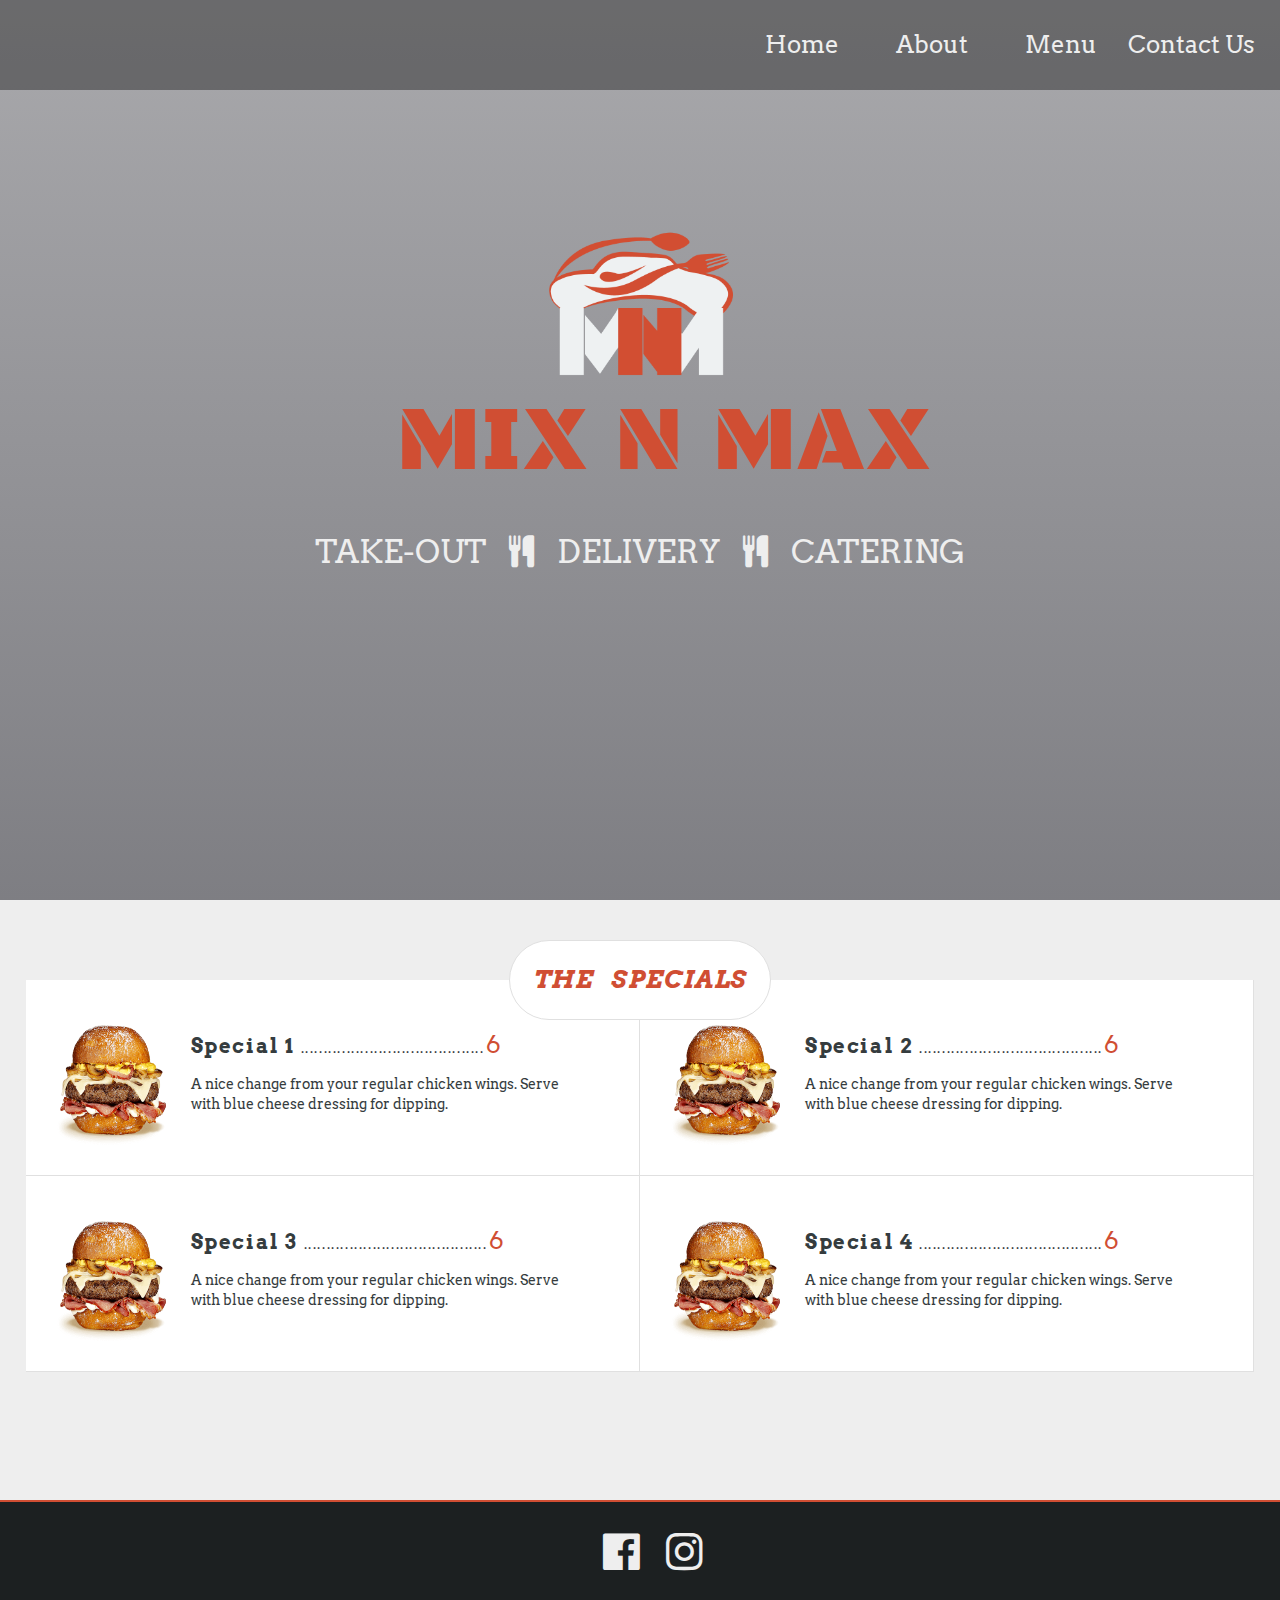
==== index.html @ 51d80f3a "fixed home page margin" ====
<!DOCTYPE html>
<html>
  <head>
    <title>Home|Mix_n_Max</title>
    <meta charset="utf-8" />
    <meta name="viewport" content="width=device-width, initial-scale=1" />
    <link type="text/css" rel="stylesheet" href="./vendors/css/reflex.css" />
    <link type="text/css" rel="stylesheet" href="./vendors/css/normalize.css" />
    <link type="text/css" rel="stylesheet" href="./resource/css/style.css"/>
    <link rel="stylesheet" href="https://cdnjs.cloudflare.com/ajax/libs/font-awesome/4.7.0/css/font-awesome.min.css">
    <link href="https://fonts.googleapis.com/css?family=Arvo:400,400i,700" rel="stylesheet">
    <link href="https://fonts.googleapis.com/css?family=Black+Ops+One" rel="stylesheet">
  </head>

  <body>
    <header class="grid grid--direction-column">
      <nav id="navBar" class="grid">
        <ul class="grid grid--justify-end grid--align-center">
            <li class="grid__col-3 grid__col-md-1"><a class="grid--align-self-center" href="./index.html">Home</a></li>
            <li class="grid__col-3 grid__col-md-1"><a class="grid--align-self-center" href="#">About</a></li>
            <li class="grid__col-3 grid__col-md-1"><a class="grid--align-self-center" href="./menu.html">Menu</a></li>
            <li class="grid__col-3 grid__col-md-1"><a class="grid--align-self-center" href="./contact.html">Contact Us</a></li>
        </ul>
      </nav>

      <div class="restaurant-info grid grid--direction-column grid--align-center">
       <img class="logo" src="./resource/img/mix_n_max.png"/><!-- REPLACE ME FOR LOGO !-->
        <h1>MIX N MAX</h1>
        <p class="services">TAKE-OUT <i class="fa fa-cutlery" aria-hidden="true"></i> DELIVERY <i class="fa fa-cutlery" aria-hidden="true"></i> CATERING</p>
      </div>
    </header>

    <!-- When screen < 400px collapse specials into rows !-->
    <section class="storeSpecials grid grid--direction-column grid--align-center">
      <h3>THE SPECIALS</h3>
      <div class="specials-list grid grid--justify-center grid--align-start">

        <div class="special grid__col-xlg-5 grid__col-md-6 grid__col-9">
          <div class="special-container grid">
            <img class="special-food" src="./resource/img/special.png"/>
            <div class="special-desc">
              <h4>Special 1 <span class="price">6</span></h4>
              <p>A nice change from your regular chicken wings. Serve with blue cheese dressing for dipping.</p>
            </div>
          </div>
        </div>
        <div class="special grid__col-xlg-5 grid__col-md-6 grid__col-9">
          <div class="special-container grid">
            <img class="special-food" src="./resource/img/special.png"/>
            <div class="special-desc">
              <h4>Special 2 <span class="price">6</span></h4>
              <p>A nice change from your regular chicken wings. Serve with blue cheese dressing for dipping.</p>
            </div>
          </div>
        </div>
        <div class="special grid__col-xlg-5 grid__col-md-6 grid__col-9">
          <div class="special-container grid">
            <img class="special-food" src="./resource/img/special.png"/>
            <div class="special-desc">
              <h4>Special 3 <span class="price">6</span></h4>
              <p>A nice change from your regular chicken wings. Serve with blue cheese dressing for dipping.</p>
            </div>
          </div>
        </div>
        <div class="special grid__col-xlg-5 grid__col-md-6 grid__col-9">
          <div class="special-container grid">
            <img class="special-food" src="./resource/img/special.png"/>
            <div class="special-desc">
              <h4>Special 4 <span class="price">6</span></h4>
              <p>A nice change from your regular chicken wings. Serve with blue cheese dressing for dipping.</p>
            </div>
          </div>
        </div>

      </div>

    </section>

    <footer class="footer grid grid--justify-center grid--align-center">
      <a><i class="facebook fa fa-facebook-official" aria-hidden="true"></i></a>
      <a><i class="instagram fa fa-instagram" aria-hidden="true"></i></a>
    </footer>
  <script type="text/javascript" src="./resource/js/action.js"></script>
  </body>
</html>
---- vendors/css/reflex.css ----
/*! Reflex v1.2.0 - https://github.com/leejordan/reflex */
/*
 *
 * Reflex is a flexbox grid which provides a way to take advantage of emerging
 * flexbox support while providing a fall back to inline-block on older browsers
 *
 * Built by Lee Jordan G.C.S.E.
 * email: ldjordan@gmail.com
 * github: https://github.com/leejordan
 *
 * Structure and calculations are inspired by twitter bootstrap
 *
 */
.grid {
  display: inline-block;
  display: -ms-flexbox;
  display: -webkit-flex;
  display: flex;
  *display: inline;
  zoom: 1;
  -ms-flex-wrap: wrap;
  -webkit-flex-wrap: wrap;
  flex-wrap: wrap;
  padding: 0;
  margin: 0;
  position: relative;
  width: 100%;
  max-width: 100%;
  /*letter-spacing: -0.31em !important; this keeps on squishing my text*/
  *letter-spacing: normal !important;
  /*word-spacing: -0.43em !important; this keeps on squishing my text*/
  list-style-type: none;
}
.grid:before,
.grid:after {
  letter-spacing: normal;
  word-spacing: normal;
  white-space: normal;
  max-width: 100%;
}
.grid *:before,
.grid *:after {
  letter-spacing: normal;
  word-spacing: normal;
  white-space: normal;
}
.grid .grid {
  -ms-flex: 1 1 auto;
  -webkit-flex: 1 1 auto;
  flex: 1 1 auto;
}
.grid * {
  -webkit-box-sizing: border-box;
  -moz-box-sizing: border-box;
  box-sizing: border-box;
}
.grid *:before,
.grid *:after {
  -webkit-box-sizing: border-box;
  -moz-box-sizing: border-box;
  box-sizing: border-box;
}
[class*="grid__col-"] {
  display: inline-block;
  display: -ms-flexbox;
  display: -webkit-flex;
  display: flex;
  *display: inline;
  zoom: 1;
  -ms-flex-direction: column;
  -webkit-flex-direction: column;
  flex-direction: column;
  letter-spacing: normal;
  word-spacing: normal;
  white-space: normal;
  position: relative;
  width: 100%;
  vertical-align: top;
  padding: 1em 1em;
}
.grid__cell {
  position: relative;
  display: block;
  -ms-flex: 1 1 auto;
  -webkit-flex: 1 1 auto;
  flex: 1 1 auto;
}
_:-ms-fullscreen,
:root .grid__cell {
  width: 100%;
}
.grid__col-12 {
  width: 100%;
  *width: 99.9%;
}
.grid__col-11 {
  width: 91.66666667%;
  *width: 91.56666667%;
}
.grid__col-10 {
  width: 83.33333333%;
  *width: 83.23333333%;
}
.grid__col-9 {
  width: 75%;
  *width: 74.9%;
}
.grid__col-8 {
  width: 66.66666667%;
  *width: 66.56666667%;
}
.grid__col-7 {
  width: 58.33333333%;
  *width: 58.23333333%;
}
.grid__col-6 {
  width: 50%;
  *width: 49.9%;
}
.grid__col-5 {
  width: 41.66666667%;
  *width: 41.56666667%;
}
.grid__col-4 {
  width: 33.33333333%;
  *width: 33.23333333%;
}
.grid__col-3 {
  width: 25%;
  *width: 24.9%;
}
.grid__col-2 {
  width: 16.66666667%;
  *width: 16.56666667%;
}
.grid__col-1 {
  width: 8.33333333%;
  *width: 8.23333333%;
}
@media (min-width: 480px) {
  .grid__col-xs-12 {
    width: 100%;
    *width: 99.9%;
  }
  .grid__col-xs-11 {
    width: 91.66666667%;
    *width: 91.56666667%;
  }
  .grid__col-xs-10 {
    width: 83.33333333%;
    *width: 83.23333333%;
  }
  .grid__col-xs-9 {
    width: 75%;
    *width: 74.9%;
  }
  .grid__col-xs-8 {
    width: 66.66666667%;
    *width: 66.56666667%;
  }
  .grid__col-xs-7 {
    width: 58.33333333%;
    *width: 58.23333333%;
  }
  .grid__col-xs-6 {
    width: 50%;
    *width: 49.9%;
  }
  .grid__col-xs-5 {
    width: 41.66666667%;
    *width: 41.56666667%;
  }
  .grid__col-xs-4 {
    width: 33.33333333%;
    *width: 33.23333333%;
  }
  .grid__col-xs-3 {
    width: 25%;
    *width: 24.9%;
  }
  .grid__col-xs-2 {
    width: 16.66666667%;
    *width: 16.56666667%;
  }
  .grid__col-xs-1 {
    width: 8.33333333%;
    *width: 8.23333333%;
  }
}
@media (min-width: 768px) {
  .grid__col-sm-12 {
    width: 100%;
    *width: 99.9%;
  }
  .grid__col-sm-11 {
    width: 91.66666667%;
    *width: 91.56666667%;
  }
  .grid__col-sm-10 {
    width: 83.33333333%;
    *width: 83.23333333%;
  }
  .grid__col-sm-9 {
    width: 75%;
    *width: 74.9%;
  }
  .grid__col-sm-8 {
    width: 66.66666667%;
    *width: 66.56666667%;
  }
  .grid__col-sm-7 {
    width: 58.33333333%;
    *width: 58.23333333%;
  }
  .grid__col-sm-6 {
    width: 50%;
    *width: 49.9%;
  }
  .grid__col-sm-5 {
    width: 41.66666667%;
    *width: 41.56666667%;
  }
  .grid__col-sm-4 {
    width: 33.33333333%;
    *width: 33.23333333%;
  }
  .grid__col-sm-3 {
    width: 25%;
    *width: 24.9%;
  }
  .grid__col-sm-2 {
    width: 16.66666667%;
    *width: 16.56666667%;
  }
  .grid__col-sm-1 {
    width: 8.33333333%;
    *width: 8.23333333%;
  }
}
@media (min-width: 992px) {
  .grid__col-md-12 {
    width: 100%;
    *width: 99.9%;
  }
  .grid__col-md-11 {
    width: 91.66666667%;
    *width: 91.56666667%;
  }
  .grid__col-md-10 {
    width: 83.33333333%;
    *width: 83.23333333%;
  }
  .grid__col-md-9 {
    width: 75%;
    *width: 74.9%;
  }
  .grid__col-md-8 {
    width: 66.66666667%;
    *width: 66.56666667%;
  }
  .grid__col-md-7 {
    width: 58.33333333%;
    *width: 58.23333333%;
  }
  .grid__col-md-6 {
    width: 50%;
    *width: 49.9%;
  }
  .grid__col-md-5 {
    width: 41.66666667%;
    *width: 41.56666667%;
  }
  .grid__col-md-4 {
    width: 33.33333333%;
    *width: 33.23333333%;
  }
  .grid__col-md-3 {
    width: 25%;
    *width: 24.9%;
  }
  .grid__col-md-2 {
    width: 16.66666667%;
    *width: 16.56666667%;
  }
  .grid__col-md-1 {
    width: 8.33333333%;
    *width: 8.23333333%;
  }
}
@media (min-width: 1200px) {
  .grid__col-lg-12 {
    width: 100%;
    *width: 99.9%;
  }
  .grid__col-lg-11 {
    width: 91.66666667%;
    *width: 91.56666667%;
  }
  .grid__col-lg-10 {
    width: 83.33333333%;
    *width: 83.23333333%;
  }
  .grid__col-lg-9 {
    width: 75%;
    *width: 74.9%;
  }
  .grid__col-lg-8 {
    width: 66.66666667%;
    *width: 66.56666667%;
  }
  .grid__col-lg-7 {
    width: 58.33333333%;
    *width: 58.23333333%;
  }
  .grid__col-lg-6 {
    width: 50%;
    *width: 49.9%;
  }
  .grid__col-lg-5 {
    width: 41.66666667%;
    *width: 41.56666667%;
  }
  .grid__col-lg-4 {
    width: 33.33333333%;
    *width: 33.23333333%;
  }
  .grid__col-lg-3 {
    width: 25%;
    *width: 24.9%;
  }
  .grid__col-lg-2 {
    width: 16.66666667%;
    *width: 16.56666667%;
  }
  .grid__col-lg-1 {
    width: 8.33333333%;
    *width: 8.23333333%;
  }
}
@media (min-width: 1600px) {
  .grid__col-xlg-12 {
    width: 100%;
    *width: 99.9%;
  }
  .grid__col-xlg-11 {
    width: 91.66666667%;
    *width: 91.56666667%;
  }
  .grid__col-xlg-10 {
    width: 83.33333333%;
    *width: 83.23333333%;
  }
  .grid__col-xlg-9 {
    width: 75%;
    *width: 74.9%;
  }
  .grid__col-xlg-8 {
    width: 66.66666667%;
    *width: 66.56666667%;
  }
  .grid__col-xlg-7 {
    width: 58.33333333%;
    *width: 58.23333333%;
  }
  .grid__col-xlg-6 {
    width: 50%;
    *width: 49.9%;
  }
  .grid__col-xlg-5 {
    width: 41.66666667%;
    *width: 41.56666667%;
  }
  .grid__col-xlg-4 {
    width: 33.33333333%;
    *width: 33.23333333%;
  }
  .grid__col-xlg-3 {
    width: 25%;
    *width: 24.9%;
  }
  .grid__col-xlg-2 {
    width: 16.66666667%;
    *width: 16.56666667%;
  }
  .grid__col-xlg-1 {
    width: 8.33333333%;
    *width: 8.23333333%;
  }
}
.grid__col-auto {
  -ms-flex: 1 0 auto;
  -ms-flex: 1 0 0px;
  -webkit-flex: 1 0 0px;
  flex: 1 0 0px;
  width: auto !important;
  max-width: 100%;
}
@media (min-width: 480px) {
  .grid__col-xs-auto {
    -ms-flex: 1 0 auto;
    -ms-flex: 1 0 0px;
    -webkit-flex: 1 0 0px;
    flex: 1 0 0px;
    width: auto !important;
    max-width: 100%;
  }
}
@media (min-width: 768px) {
  .grid__col-sm-auto {
    -ms-flex: 1 0 auto;
    -ms-flex: 1 0 0px;
    -webkit-flex: 1 0 0px;
    flex: 1 0 0px;
    width: auto !important;
    max-width: 100%;
  }
}
@media (min-width: 992px) {
  .grid__col-md-auto {
    -ms-flex: 1 0 auto;
    -ms-flex: 1 0 0px;
    -webkit-flex: 1 0 0px;
    flex: 1 0 0px;
    width: auto !important;
    max-width: 100%;
  }
}
@media (min-width: 1200px) {
  .grid__col-lg-auto {
    -ms-flex: 1 0 auto;
    -ms-flex: 1 0 0px;
    -webkit-flex: 1 0 0px;
    flex: 1 0 0px;
    width: auto !important;
    max-width: 100%;
  }
}
@media (min-width: 1600px) {
  .grid__col-xlg-auto {
    -ms-flex: 1 0 auto;
    -ms-flex: 1 0 0px;
    -webkit-flex: 1 0 0px;
    flex: 1 0 0px;
    width: auto !important;
    max-width: 100%;
  }
}
.grid--order-12 {
  -ms-flex-order: 12;
  -webkit-order: 12;
  order: 12;
}
.grid--order-11 {
  -ms-flex-order: 11;
  -webkit-order: 11;
  order: 11;
}
.grid--order-10 {
  -ms-flex-order: 10;
  -webkit-order: 10;
  order: 10;
}
.grid--order-9 {
  -ms-flex-order: 9;
  -webkit-order: 9;
  order: 9;
}
.grid--order-8 {
  -ms-flex-order: 8;
  -webkit-order: 8;
  order: 8;
}
.grid--order-7 {
  -ms-flex-order: 7;
  -webkit-order: 7;
  order: 7;
}
.grid--order-6 {
  -ms-flex-order: 6;
  -webkit-order: 6;
  order: 6;
}
.grid--order-5 {
  -ms-flex-order: 5;
  -webkit-order: 5;
  order: 5;
}
.grid--order-4 {
  -ms-flex-order: 4;
  -webkit-order: 4;
  order: 4;
}
.grid--order-3 {
  -ms-flex-order: 3;
  -webkit-order: 3;
  order: 3;
}
.grid--order-2 {
  -ms-flex-order: 2;
  -webkit-order: 2;
  order: 2;
}
.grid--order-1 {
  -ms-flex-order: 1;
  -webkit-order: 1;
  order: 1;
}
.grid--order-0 {
  -ms-flex-order: 0;
  -webkit-order: 0;
  order: 0;
}
@media only screen and (min-width: 480px) {
  .grid--order-12-xs {
    -ms-flex-order: 12;
    -webkit-order: 12;
    order: 12;
  }
  .grid--order-11-xs {
    -ms-flex-order: 11;
    -webkit-order: 11;
    order: 11;
  }
  .grid--order-10-xs {
    -ms-flex-order: 10;
    -webkit-order: 10;
    order: 10;
  }
  .grid--order-9-xs {
    -ms-flex-order: 9;
    -webkit-order: 9;
    order: 9;
  }
  .grid--order-8-xs {
    -ms-flex-order: 8;
    -webkit-order: 8;
    order: 8;
  }
  .grid--order-7-xs {
    -ms-flex-order: 7;
    -webkit-order: 7;
    order: 7;
  }
  .grid--order-6-xs {
    -ms-flex-order: 6;
    -webkit-order: 6;
    order: 6;
  }
  .grid--order-5-xs {
    -ms-flex-order: 5;
    -webkit-order: 5;
    order: 5;
  }
  .grid--order-4-xs {
    -ms-flex-order: 4;
    -webkit-order: 4;
    order: 4;
  }
  .grid--order-3-xs {
    -ms-flex-order: 3;
    -webkit-order: 3;
    order: 3;
  }
  .grid--order-2-xs {
    -ms-flex-order: 2;
    -webkit-order: 2;
    order: 2;
  }
  .grid--order-1-xs {
    -ms-flex-order: 1;
    -webkit-order: 1;
    order: 1;
  }
  .grid--order-0-xs {
    -ms-flex-order: 0;
    -webkit-order: 0;
    order: 0;
  }
}
@media only screen and (min-width: 768px) {
  .grid--order-12-sm {
    -ms-flex-order: 12;
    -webkit-order: 12;
    order: 12;
  }
  .grid--order-11-sm {
    -ms-flex-order: 11;
    -webkit-order: 11;
    order: 11;
  }
  .grid--order-10-sm {
    -ms-flex-order: 10;
    -webkit-order: 10;
    order: 10;
  }
  .grid--order-9-sm {
    -ms-flex-order: 9;
    -webkit-order: 9;
    order: 9;
  }
  .grid--order-8-sm {
    -ms-flex-order: 8;
    -webkit-order: 8;
    order: 8;
  }
  .grid--order-7-sm {
    -ms-flex-order: 7;
    -webkit-order: 7;
    order: 7;
  }
  .grid--order-6-sm {
    -ms-flex-order: 6;
    -webkit-order: 6;
    order: 6;
  }
  .grid--order-5-sm {
    -ms-flex-order: 5;
    -webkit-order: 5;
    order: 5;
  }
  .grid--order-4-sm {
    -ms-flex-order: 4;
    -webkit-order: 4;
    order: 4;
  }
  .grid--order-3-sm {
    -ms-flex-order: 3;
    -webkit-order: 3;
    order: 3;
  }
  .grid--order-2-sm {
    -ms-flex-order: 2;
    -webkit-order: 2;
    order: 2;
  }
  .grid--order-1-sm {
    -ms-flex-order: 1;
    -webkit-order: 1;
    order: 1;
  }
  .grid--order-0-sm {
    -ms-flex-order: 0;
    -webkit-order: 0;
    order: 0;
  }
}
@media only screen and (min-width: 992px) {
  .grid--order-12-md {
    -ms-flex-order: 12;
    -webkit-order: 12;
    order: 12;
  }
  .grid--order-11-md {
    -ms-flex-order: 11;
    -webkit-order: 11;
    order: 11;
  }
  .grid--order-10-md {
    -ms-flex-order: 10;
    -webkit-order: 10;
    order: 10;
  }
  .grid--order-9-md {
    -ms-flex-order: 9;
    -webkit-order: 9;
    order: 9;
  }
  .grid--order-8-md {
    -ms-flex-order: 8;
    -webkit-order: 8;
    order: 8;
  }
  .grid--order-7-md {
    -ms-flex-order: 7;
    -webkit-order: 7;
    order: 7;
  }
  .grid--order-6-md {
    -ms-flex-order: 6;
    -webkit-order: 6;
    order: 6;
  }
  .grid--order-5-md {
    -ms-flex-order: 5;
    -webkit-order: 5;
    order: 5;
  }
  .grid--order-4-md {
    -ms-flex-order: 4;
    -webkit-order: 4;
    order: 4;
  }
  .grid--order-3-md {
    -ms-flex-order: 3;
    -webkit-order: 3;
    order: 3;
  }
  .grid--order-2-md {
    -ms-flex-order: 2;
    -webkit-order: 2;
    order: 2;
  }
  .grid--order-1-md {
    -ms-flex-order: 1;
    -webkit-order: 1;
    order: 1;
  }
  .grid--order-0-md {
    -ms-flex-order: 0;
    -webkit-order: 0;
    order: 0;
  }
}
@media only screen and (min-width: 1200px) {
  .grid--order-12-lg {
    -ms-flex-order: 12;
    -webkit-order: 12;
    order: 12;
  }
  .grid--order-11-lg {
    -ms-flex-order: 11;
    -webkit-order: 11;
    order: 11;
  }
  .grid--order-10-lg {
    -ms-flex-order: 10;
    -webkit-order: 10;
    order: 10;
  }
  .grid--order-9-lg {
    -ms-flex-order: 9;
    -webkit-order: 9;
    order: 9;
  }
  .grid--order-8-lg {
    -ms-flex-order: 8;
    -webkit-order: 8;
    order: 8;
  }
  .grid--order-7-lg {
    -ms-flex-order: 7;
    -webkit-order: 7;
    order: 7;
  }
  .grid--order-6-lg {
    -ms-flex-order: 6;
    -webkit-order: 6;
    order: 6;
  }
  .grid--order-5-lg {
    -ms-flex-order: 5;
    -webkit-order: 5;
    order: 5;
  }
  .grid--order-4-lg {
    -ms-flex-order: 4;
    -webkit-order: 4;
    order: 4;
  }
  .grid--order-3-lg {
    -ms-flex-order: 3;
    -webkit-order: 3;
    order: 3;
  }
  .grid--order-2-lg {
    -ms-flex-order: 2;
    -webkit-order: 2;
    order: 2;
  }
  .grid--order-1-lg {
    -ms-flex-order: 1;
    -webkit-order: 1;
    order: 1;
  }
  .grid--order-0-lg {
    -ms-flex-order: 0;
    -webkit-order: 0;
    order: 0;
  }
}
@media only screen and (min-width: 1600px) {
  .grid--order-12-xlg {
    -ms-flex-order: 12;
    -webkit-order: 12;
    order: 12;
  }
  .grid--order-11-xlg {
    -ms-flex-order: 11;
    -webkit-order: 11;
    order: 11;
  }
  .grid--order-10-xlg {
    -ms-flex-order: 10;
    -webkit-order: 10;
    order: 10;
  }
  .grid--order-9-xlg {
    -ms-flex-order: 9;
    -webkit-order: 9;
    order: 9;
  }
  .grid--order-8-xlg {
    -ms-flex-order: 8;
    -webkit-order: 8;
    order: 8;
  }
  .grid--order-7-xlg {
    -ms-flex-order: 7;
    -webkit-order: 7;
    order: 7;
  }
  .grid--order-6-xlg {
    -ms-flex-order: 6;
    -webkit-order: 6;
    order: 6;
  }
  .grid--order-5-xlg {
    -ms-flex-order: 5;
    -webkit-order: 5;
    order: 5;
  }
  .grid--order-4-xlg {
    -ms-flex-order: 4;
    -webkit-order: 4;
    order: 4;
  }
  .grid--order-3-xlg {
    -ms-flex-order: 3;
    -webkit-order: 3;
    order: 3;
  }
  .grid--order-2-xlg {
    -ms-flex-order: 2;
    -webkit-order: 2;
    order: 2;
  }
  .grid--order-1-xlg {
    -ms-flex-order: 1;
    -webkit-order: 1;
    order: 1;
  }
  .grid--order-0-xlg {
    -ms-flex-order: 0;
    -webkit-order: 0;
    order: 0;
  }
}
.grid--bleed [class*="grid__col-"] {
  padding: 0;
}
.grid--wrap {
  -ms-flex-wrap: wrap;
  -webkit-flex-wrap: wrap;
  flex-wrap: wrap;
}
.grid--no-wrap {
  -ms-flex-wrap: nowrap;
  -webkit-flex-wrap: nowrap;
  flex-wrap: nowrap;
}
.grid--wrap-reverse {
  -ms-flex-wrap: wrap-reverse;
  -webkit-flex-wrap: wrap-reverse;
  flex-wrap: wrap-reverse;
}
.grid--direction-row {
  -ms-flex-direction: row;
  -webkit-flex-direction: row;
  flex-direction: row;
}
.grid--direction-row-reverse {
  -ms-flex-direction: row-reverse;
  -webkit-flex-direction: row-reverse;
  flex-direction: row-reverse;
}
.grid--direction-column {
  -ms-flex-direction: column;
  -webkit-flex-direction: column;
  flex-direction: column;
}
.grid--direction-column-reverse {
  -ms-flex-direction: column-reverse;
  -webkit-flex-direction: column-reverse;
  flex-direction: column-reverse;
}
.grid--align-start {
  -ms-flex-align: start;
  -ms-flex-align: flex-start;
  -webkit-align-items: flex-start;
  align-items: flex-start;
}
.grid--align-end {
  -ms-flex-align: end;
  -ms-flex-align: flex-end;
  -webkit-align-items: flex-end;
  align-items: flex-end;
}
.grid--align-end [class*="grid__col-"] {
  vertical-align: bottom;
}
.grid--align-center {
  -ms-flex-align: center;
  -webkit-align-items: center;
  align-items: center;
}
.grid--align-center [class*="grid__col-"] {
  vertical-align: middle;
}
.grid--align-baseline {
  -ms-flex-align: baseline;
  -webkit-align-items: baseline;
  align-items: baseline;
}
.grid--align-baseline [class*="grid__col-"] {
  vertical-align: baseline;
}
.grid--align-content-start {
  -ms-flex-line-pack: start;
  -ms-flex-line-pack: flex-start;
  -webkit-align-content: flex-start;
  align-content: flex-start;
}
.grid--align-content-end {
  -ms-flex-line-pack: end;
  -ms-flex-line-pack: flex-end;
  -webkit-align-content: flex-end;
  align-content: flex-end;
}
.grid--align-content-end [class*="grid__col-"] {
  vertical-align: bottom;
}
.grid--align-content-center {
  -ms-flex-line-pack: center;
  -webkit-align-content: center;
  align-content: center;
}
.grid--align-content-space-between {
  -ms-flex-line-pack: space-between;
  -webkit-align-content: space-between;
  align-content: space-between;
}
.grid--align-content-space-around {
  -ms-flex-line-pack: space-around;
  -webkit-align-content: space-around;
  align-content: space-around;
}
.grid--align-self-stretch {
  -ms-flex-item-align: stretch;
  -webkit-align-self: stretch;
  align-self: stretch;
}
.grid--align-self-start {
  -ms-flex-item-align: start;
  -ms-flex-item-align: flex-start;
  -webkit-align-self: flex-start;
  align-self: flex-start;
}
.grid--align-self-end {
  -ms-flex-item-align: end;
  -ms-flex-item-align: flex-end;
  -webkit-align-self: flex-end;
  align-self: flex-end;
  vertical-align: bottom;
}
.grid--align-self-center {
  -ms-flex-item-align: center;
  -webkit-align-self: center;
  align-self: center;
  vertical-align: middle;
}
.grid--align-self-baseline {
  -ms-flex-item-align: baseline;
  -webkit-align-self: baseline;
  align-self: baseline;
  vertical-align: baseline;
}
.grid--justify-start {
  text-align: left;
  -ms-flex-pack: start;
  -webkit-justify-content: flex-start;
  justify-content: flex-start;
}
.grid--justify-end {
  text-align: right;
  -moz-text-align-last: right;
  text-align-last: right;
  -ms-flex-pack: end;
  -webkit-justify-content: flex-end;
  justify-content: flex-end;
}
.grid--justify-end .grid__cell,
.grid--justify-end [class*="grid__col-"] {
  text-align: left;
  text-align: start;
  text-align: initial;
  -moz-text-align-last: left;
  -moz-text-align-last: start;
  -moz-text-align-last: initial;
  text-align-last: left;
  text-align-last: start;
  text-align-last: initial;
}
.grid--justify-center {
  text-align: center;
  -moz-text-align-last: center;
  text-align-last: center;
  -ms-flex-pack: center;
  -webkit-justify-content: center;
  justify-content: center;
}
.grid--justify-center .grid__cell,
.grid--justify-center [class*="grid__col-"] {
  text-align: left;
  text-align: start;
  text-align: initial;
  -moz-text-align-last: left;
  -moz-text-align-last: start;
  -moz-text-align-last: initial;
  text-align-last: left;
  text-align-last: start;
  text-align-last: initial;
}
.grid--justify-space-between {
  text-align: justify;
  -moz-text-align-last: justify;
  text-align-last: justify;
  -ms-flex-pack: justify;
  -webkit-justify-content: space-between;
  justify-content: space-between;
}
.grid--justify-space-between .grid__cell,
.grid--justify-space-between [class*="grid__col-"] {
  text-align: left;
  text-align: start;
  text-align: initial;
  -moz-text-align-last: left;
  -moz-text-align-last: start;
  -moz-text-align-last: initial;
  text-align-last: left;
  text-align-last: start;
  text-align-last: initial;
}
.grid--justify-space-around {
  text-align: justify;
  -moz-text-align-last: justify;
  text-align-last: justify;
  -ms-flex-pack: justify;
  -webkit-justify-content: space-around;
  justify-content: space-around;
}
.grid--justify-space-around .grid__cell,
.grid--justify-space-around [class*="grid__col-"] {
  text-align: left;
  text-align: start;
  text-align: initial;
  -moz-text-align-last: left;
  -moz-text-align-last: start;
  -moz-text-align-last: initial;
  text-align-last: left;
  text-align-last: start;
  text-align-last: initial;
}
.grid__col--bleed {
  padding: 0;
}
.grid__col--bleed-x {
  padding: 1em 0;
}
.grid__col--bleed-y {
  padding: 0 1em;
}
.grid__col--bg {
  background-repeat: no-repeat;
  background-position: center center;
  background-size: cover;
  padding-bottom: 50%;
}
.grid__cell--padding-sm {
  padding: 0.5em;
}
.grid__cell--padding-md {
  padding: 1em;
}
.grid__cell--padding-lg {
  padding: 2em;
}
.grid__cell-img {
  display: block;
  display: -ms-flexbox;
  display: -webkit-flex;
  display: flex;
  -ms-flex: 0 0 auto;
  -webkit-flex: 0 0 auto;
  flex: 0 0 auto;
  margin-left: 0;
  margin-right: 0;
  max-width: 100%;
  width: 100%;
  height: auto;
}
.grid__cell-footer {
  display: inline-block;
  display: -ms-flexbox;
  display: -webkit-flex;
  display: flex;
  *display: inline;
  zoom: 1;
  width: 100%;
  margin-top: auto;
}
---- resource/css/style.css ----
/*
=============General Styling=============
*/
html {
  box-sizing: border-box;
  text-rendering: optimizeSpeed;
}

*, *::before, *::after { box-sizing: inherit;}

body {
  margin: 0;
  padding: 0;
  font-family: 'Arvo', serif;
  font-size: 20px;
  font-weight: 400;
}

a:link,
a:visited {
  text-decoration: none;
}

h1 {
  color: #D04E33;
  font-size: 250%;
  word-spacing: 4px;
  margin-bottom:20px;
  letter-spacing: 1px;
}

h2 {
  color: #D04E33;
  font-size: 150%;
  word-spacing: 4px;
  margin-bottom:10px;
  letter-spacing: 1px;
  font-weight: 200;
}

h3 {
  color: #D04E33;
  font-size: 120%;
  word-spacing: 0.4em;
  letter-spacing: 0.05em;
}


/*=============ENDS=============*/

/*
=============Header=============
*/
header {
  height: 100vh;
  background: -webkit-linear-gradient(rgba(40, 40, 48, 0.4), rgba(40, 40, 48, 0.6)), url("./img/egg_toast_m.jpg");
  -moz-background-size: cover;
  -o-background-size: cover;
  background-size: cover;
  background-repeat: no-repeat;
  background-attachment: fixed; /* what does this mean */
}

/*=============ENDS=============*/

/*
=============Nav Bar=============
*/
header {
  /* font-size: 20px */
  margin: 0;
  padding: 0;
  color: ##EEEEEE;
}

#navBar {
  font-size: 1.20em;
  background-color: rgba(12, 12, 13, 0.4);
  height: 90px;
  flex: 0 1 auto;
}

#navBar ul {
  list-style: none;
  margin: 0;
  padding: 0;
}

#navBar ul li {
  padding: 1em 0;
}

#navBar ul li a:link,
#navBar ul li a:visited {
  color: #EEE;
  font-weight: 400;
  transition: color 0.3s;
}

#navBar ul li a:hover,
#navBar ul li a:active {
  color: #E67E22;
  cursor: pointer;
}
/*=============ENDS=============*/

/*
=============RESTAURANT INFO=============
*/
.restaurant-info {
  font-size: 0.8em;
  flex: 1 1 auto;
  margin-top: 6em;
  color: #EEEEEE;
}

div.restaurant-info img.logo {
  height: 14.75em;
  width: 14.75em;
  padding: 0;
}

.restaurant-info h1 {
  font-size: 575%;
  font-family: 'Black Ops One', cursive;
  font-weight: 400;
  margin: -0.4em 0 0 0.49em;
}

p.services {
  font-size: 2em;
  word-spacing: 0.5em;
  margin: 1em 0 0 0;
}
/*=============ENDS=============*/

/*
=============SPECIALS=============
*/
.storeSpecials {
  font-size: 20px;
  background-color: #EEEEEE;
  padding-bottom: 10%;
}

.storeSpecials h3 {
  margin: 0;
  position: relative;
  bottom: -1.65em;
  padding: 1em;
  border: 1px solid #e0e0e0;
  border-radius: 2.272em;
  z-index: 50;
  background: #FFF;
  font-style: italic;
}

.special {
  color: #353C3E;
  padding: 2em;
  margin: 0;
  border-bottom: 1px solid #e0e0e0;
  background: #FFF;
}

.special-container img.special-food {
  padding: 0 1.2em 0 0;
  height: 135px;
  width: 135px;
}

.special-desc {
  padding: 1em 0 0 0;
}

.special-desc h4 {
  display: inline;
  margin: 1em 0 0 0;
  letter-spacing: 0.08em;
}

.special-desc span.price {
  font-size: 1.2em;
  color: #D04E33;
  font-weight: 200;
}

.special-desc span.price::before {
  content: " .............................................................";
  margin-right: 0.1em;
  color: #353C3E;
  font-weight: 200;
  font-size: 0.6em;
  letter-spacing: inherit;
}

.special-desc p {
  margin: 1em 0 0 0;
  font-size: 0.7em;
  color: #353C3E;
  line-height: 1.45em;
}
/*=============ENDS=============*/

/*
================================================MENU================================================
*/

body.menu-body {
  background-color: #EEEEEE;
}

header.menu-header {
  height: 60vh;
  background: -webkit-linear-gradient(rgba(40, 40, 48, 0.4), rgba(40, 40, 48, 0.6)), url("./img/menu-header-1280.jpeg");
  -moz-background-size: cover;
  -o-background-size: cover;
  background-size: 100% 90%;
  background-repeat: no-repeat;
  background-attachment: fixed;
  background-position: 0 -25px;
}

#navBar.menu {
  background-color: rgba(12, 12, 13, 0);
}

.menu-description {
  font-size: 0.75em;
  color: #353C3E;
}

.menu-description article {
  width: 47.666667%;
  padding: 7em 1.5em 0 0;
}
.menu-description article:nth-child(1) {
  padding-left: 1.5em;
}
.menu-description article p {
  line-height: 1.8em;
  word-spacing: 0.05em;
}

/* MENU LIST */
.menu-section {
    padding-bottom: 12%;
}
.menu-section section {
  margin-top: 7em;
}

.item-list {
  margin-top: 3em;
}


.banner {
  width: 100%;
  height: 400px;
  text-align: center;
  background-repeat: no-repeat;
}
.banner h1 {
  margin: 0.7em 0 0 0;
  font-size: 190%;
  font-weight: 200;
  color: #EEEEEE;
}
h1.first-item {
  margin: 2.2em 0 0 0;
}

.starters .banner {
  background: -webkit-linear-gradient(rgba(40, 40, 48, 0.4), rgba(40, 40, 48, 0.6)), url("./img/fries-900.jpeg");
  background-size: cover;
}
.starters .banner h1.first-item {
  margin: 4em 0 0 0;
}

.salad-soups .banner {
  background: -webkit-linear-gradient(rgba(40, 40, 48, 0.4), rgba(40, 40, 48, 0.6)), url("./img/salad-900.jpg");
  background-size: cover;
}

.social-sandwich .banner {
  background: -webkit-linear-gradient(rgba(40, 40, 48, 0.4), rgba(40, 40, 48, 0.6)), url("./img/sandwich-900.jpeg");
  background-size: cover;
}

.burger-wrap .banner {
  background: -webkit-linear-gradient(rgba(40, 40, 48, 0.4), rgba(40, 40, 48, 0.6)), url("./img/burger-900.jpeg");
  background-size: cover;
}

.main-dish .banner {
  background: -webkit-linear-gradient(rgba(40, 40, 48, 0.4), rgba(40, 40, 48, 0.6)), url("./img/main.jpg");
  background-size: cover;
}
.main-dish .banner h1.first-item {
  margin: 4em 0 0 0;
}

.breakfast-benedict .banner {
  background: -webkit-linear-gradient(rgba(40, 40, 48, 0.4), rgba(40, 40, 48, 0.6)), url("./img/breakfast-900.jpg");
  background-size: cover;
}

.extras .banner {
  background: -webkit-linear-gradient(rgba(40, 40, 48, 0.4), rgba(40, 40, 48, 0.6)), url("./img/food-900.jpeg");
  background-size: cover;
}
.extras .banner h1.first-item {
  margin: 4em 0 0 0;
}

/* MENU ITEM */
.sub-menu-section h2 {
  font-size: 135%;
  letter-spacing: 0.1em;
  margin: 0;
  padding: 0 0 1em 0;
  color: #353C3E;
  border-bottom: 2px solid #d8d8d8;
}
h2.first-item {
  margin-top: 2em;
}
h2 sup a {
  font-size: 2em;
  padding: 1em 1em 0.85em 0;
  color: #E67E22;
}
h6 sup a {
  font-size: 2em;
  padding: 0.85em 1em 0.85em 0;
  color: #E67E22;
}

.item {
  margin-top: 0.9em;
}
.item.first-item {
  margin-top: 2em;
}
.item.alignment {
  margin-top: 5em;
}
.item h6 {
  font-size: 90%;
  font-weight: 400;
  color: #353C3E;
  margin: 1em 0 0 0;
  letter-spacing: 0.07em;
}
.item .price {
  float: right;
  font-weight: 600;
}
.item .price::before {
  content: " ..............";
  margin-right: 0.7em;
  color: #353C3E;
  font-weight: 200;
  font-size: 0.6em;
  letter-spacing: inherit;
}
.item p {
  margin: 1em 0 0 0;
  font-size: 0.8em;
  line-height: 1.75em;
  font-style: italic;
  color: #D04E33;
}
/*=============ENDS=============*/

/*
=============FOOTER=============
*/
footer.footer {
  height: 100px;
  background-color: #1C2021;
  border-top: 2px solid #D04E33;
}
.footer a {
  margin-left: 2%;
  cursor: pointer;
  color: #EEE;
}

.footer a > i {
  font-size: 215%;
}

.footer a i.facebook:hover,
.footer a i.facebook:active {
  color: #3b5998;
  transition: color 0.3s;
}

.footer a i.instagram:hover,
.footer a i.instagram:active {
  color: #cd486b;
  transition: color 0.3s;
}
/*=============ENDS=============*/

/*
================================================CONTACT US================================================
*/

/*
=============CONTACT US HEADER AND NAVBAR/*=============
*/
.contact-header {
  height: 100vh;
  background:  -webkit-linear-gradient(rgba(40, 40, 48, 0.2), rgba(40, 40, 48, 0.4)), url("./img/contact-us-1600.jpg");
  -moz-background-size: cover;
  -o-background-size: cover;
  background-size: cover;
  background-repeat: no-repeat;
  background-attachment: fixed;
}

#navBar.contact ul li a:hover,
#navBar.contact ul li a:active {
  color: #D04E33;
  cursor: pointer;
}
/*=============ENDS=============*/

/*
=============CONTACT CARD/*=============
*/
section.contact-card {
  background: -webkit-linear-gradient(rgba(28, 32, 33, 0.5), rgba(28, 32, 33, 0.5));
  margin: 2.25em 0;
  width: 75%;
  color: #EEE;
  padding: 0 4.5em;
}

section.contact-card h1 {
  margin: 0;
  color: #EEE;
  font-family: 'Black Ops One', cursive;
  border-bottom: 2px solid #E66A39;
  font-size: 275%;
  font-weight: 400;
}

section.contact-card .address:link,
section.contact-card .address:visited {
  font-size: 1.25em;
  padding: 1.5em 0 0 0;
  color: #EEE;
  letter-spacing: 0.1em;
}

section.contact-card a:link,
section.contact-card a:visited {
  padding: 1.1em 0 0 0;
  font-size: 150%;
  color: #E66A39;
  letter-spacing: 0.2em;
  font-weight: 600;
}

section.contact-card a:hover,
section.contact-card a:active {
  cursor: pointer;
}
/*=============ENDS=============*/

/* ==========================MEDIA QUERIES ==========================*/
@media(min-width: 992px) { /* screen greater than 992px */
  /* NavBar */
  #navBar ul {
    margin-right: 1em;
  }

  /* Special Menu */
  .special { border-right: 1px solid #e0e0e0; }
  .special-desc { width: 76%; }

  /* Menu */
  .menu-description { justify-content: center; }
  .menu-description article { width: 34.666667%; }
  .menu-description article:nth-child(1) {
    padding-left: 0;
    padding-right: 2em;
  }
  .menu-section section { margin-top: 4em; }
  .item-list { justify-content: center; }
  .item-list .sub-menu-section:nth-child(1) { margin-right: 1em; }
  .sub-menu-section { width: 40%; }
}

@media (max-width: 1570px) {
  /* NavBar */
  #navBar ul li { width: 9.333333%; }
  /* Menu */
  .menu-description article { width: 39.666667%; }
  .menu-description { justify-content: center; }
}

@media (max-width: 1410px) {
  /* NavBar */
  #navBar ul li { width: 10.333333%; }
  /* Menu */
  .sub-menu-section { width: 48%; }
}

@media (max-width: 1275px) {
  /* NavBar */
  #navBar ul li { width: 11.333333%; }
}

@media (max-width: 1165px) {
  /* NavBar */
  #navBar ul {
    margin-right: 0;
    justify-content: center;
  }
  #navBar ul li { width: 25%; }
}


@media(max-width: 1600px) and (min-width: 992px){

  /* Special Menu */
  .special { width: 48%; }
  .special-desc span.price::before {
    content: " ..........................................................";
  }
  .special-desc { width: 72%; }
}

@media (max-width: 1370px) {
  /* Special Menu */
  .special { padding: 1.5em; }
  .special-desc span.price::before {
    content: " ........................................";
  }
  .special-desc { width: 70%; }
}

@media (max-width: 1085px) and (min-width: 1016px){
    /* Special Menu */
  .special-desc span.price::before {
    content: " ..................................";
  }
  .special-container img.special-food {
    height: 125px;
    width: 125px;
  }
}

@media (max-width: 1015px) {
  /* Special Menu */
  .special-desc span.price::before {
    content: " .............................";
  }
  .special-container img.special-food {
    height: 120px;
    width: 120px;
  }
}

@media (max-width: 992px) {
  /* Special Menu */
  .special { padding: 2em; }
  .special-desc span.price::before {
    content: " .......................................................";
  }
  .special-desc { width: 75%; }
}

@media (max-width: 840px) {
  /* Special Menu */
  .special-desc span.price::before {
    content: " .........................................";
  }
  /* Menu */
  .menu-description article { width: 99.666667%; }
  .menu-description article:nth-last-child(1) {
    padding-top: 3em;
    padding-left: 1.5em;
  }
  .menu-section section { margin-top: 6em; }
  .sub-menu-section { width: 85%; }
  h2.first-item { margin-top: 4em; }
  .social-sandwich .item-list .sub-menu-section:nth-last-child(1) h2 {
    margin-top: 4em;
  }
  .item-list { justify-content: center; }
  .item-list .sub-menu-section:nth-child(1) { padding-bottom: 0; }
  .item-list .sub-menu-section:nth-last-child(1) { padding-top: 0; }
  .item.alignment {
    margin-top: 0.9em;
  }
}

@media (max-width: 765px) {

  /* NavBar */
  #navBar { font-size: 1.1em; }

  /* Restaurant Info */
  .restaurant-info { font-size: 0.7em; }

  /* Special Menu */
  .special-container {
    flex-direction: column;
    align-items: center;
  }
  .special-container img.special-food {
    width: 125px;
    padding: 0;
  }
  .special-desc {
    text-align: center;
    padding: 0.5em;
    width: 100%;
  }
  .special-desc span.price {
    font-size: 1.5em;
    margin-left: 1em;
  }
  .special-desc span.price::before { content: ""; }

  /* Contact */
  section.contact-card { font-size: 0.8em; }
}

@media (max-width: 610px) {
  /* NavBar */
  #navBar { font-size: 1em; }
  /* Restaurant Info */
  .restaurant-info { font-size: 0.6em; }
}

@media (max-width: 570px) {
  /* Special Menu */
  .storeSpecials h3 { font-size: 100%; }
}

@media (max-width: 530px) {
  /* NavBar */
  #navBar { height: 155px; }
  #navBar ul li {
    margin-top: 0.4em;
    width: 45%;
  }
  #navBar ul li a {
    padding-bottom: 0.15em;
    border-bottom: 1px solid #D04E33;
  }
  /* Restaurant Info */
  .restaurant-info { font-size: 0.5em; margin-top: 9em;}

  /* Contact */
  section.contact-card { font-size: 0.65em; }
}

@media (max-width: 500px) {
  /* Restaurant Info */
  .restaurant-info { font-size: 0.45em; margin-top: 8em;}

  /* Contact Us */
  section.contact-card { padding: 0 4em; }
}

@media (max-width: 405px) {
  /* Restaurant Info */
  .restaurant-info {
    font-size: 0.4em;
    text-align: center;
    margin-top: 4em;
  }
  div.restaurant-info img.logo {
    height: 11.75em;
    width: 11.75em;
  }
  p.services { margin: 2em 11em; }

  /* Special Menu */
  .special {
    width: 82%;
    padding: 1.5em;
  }
  .storeSpecials h3 { font-size: 85%; }

  /* Menu */
  .banner h1 { font-size: 140%; }
  .starters .banner h1.first-item, .extras .banner h1.first-item {
    margin-top: 6em;
  }
  .banner h1.first-item { margin-top: 5.2em; }
  .sub-menu-section { font-size: 0.9em; }

  /* Contact */
  section.contact-card {
    font-size: 0.60em;
    padding: 0 3em;
  }
}

@media (max-width: 340px) {
  /* Special Menu */
  .special-desc span.price {
    margin-left: 0.5em;
  }

  /* Restaurant Info */
  .restaurant-info { font-size: 0.35em; }

  /* Contact */
  section.contact-card {
    font-size: 0.57em;
    padding: 0 2.5em;
  }
}
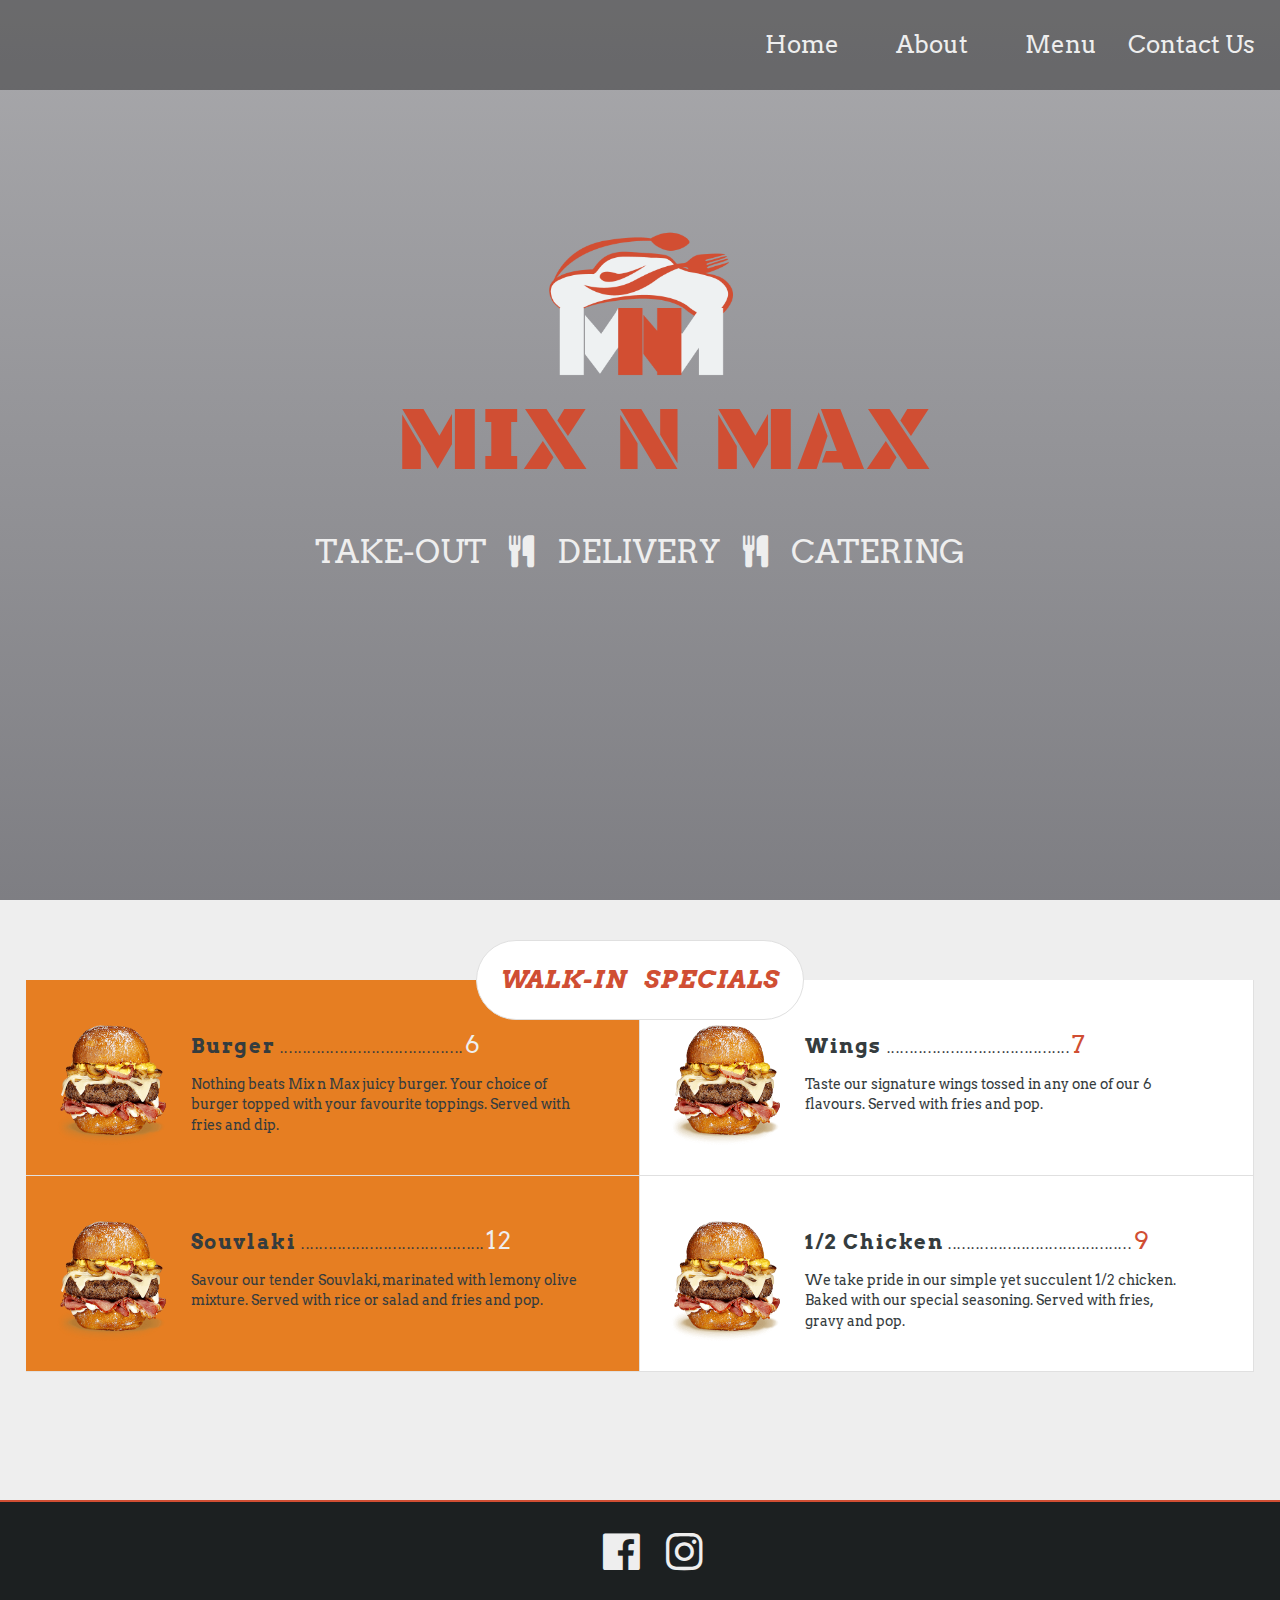
==== commit 7b9cea4b: "made changes to home page and finished about us page" ====
--- a/index.html
+++ b/index.html
@@ -17,30 +17,30 @@
       <nav id="navBar" class="grid">
         <ul class="grid grid--justify-end grid--align-center">
             <li class="grid__col-3 grid__col-md-1"><a class="grid--align-self-center" href="./index.html">Home</a></li>
-            <li class="grid__col-3 grid__col-md-1"><a class="grid--align-self-center" href="#">About</a></li>
+            <li class="grid__col-3 grid__col-md-1"><a class="grid--align-self-center" href="./about.html">About</a></li>
             <li class="grid__col-3 grid__col-md-1"><a class="grid--align-self-center" href="./menu.html">Menu</a></li>
             <li class="grid__col-3 grid__col-md-1"><a class="grid--align-self-center" href="./contact.html">Contact Us</a></li>
         </ul>
       </nav>
 
       <div class="restaurant-info grid grid--direction-column grid--align-center">
-       <img class="logo" src="./resource/img/mix_n_max.png"/><!-- REPLACE ME FOR LOGO !-->
+       <img class="logo" src="./resource/img/mix_n_max.png"/>
         <h1>MIX N MAX</h1>
         <p class="services">TAKE-OUT <i class="fa fa-cutlery" aria-hidden="true"></i> DELIVERY <i class="fa fa-cutlery" aria-hidden="true"></i> CATERING</p>
       </div>
     </header>
 
-    <!-- When screen < 400px collapse specials into rows !-->
     <section class="storeSpecials grid grid--direction-column grid--align-center">
-      <h3>THE SPECIALS</h3>
+      <h3>WALK-IN SPECIALS</h3>
       <div class="specials-list grid grid--justify-center grid--align-start">
 
         <div class="special grid__col-xlg-5 grid__col-md-6 grid__col-9">
           <div class="special-container grid">
             <img class="special-food" src="./resource/img/special.png"/>
             <div class="special-desc">
-              <h4>Special 1 <span class="price">6</span></h4>
-              <p>A nice change from your regular chicken wings. Serve with blue cheese dressing for dipping.</p>
+              <h4>Burger<span class="price">6</span></h4>
+              <p>Nothing beats Mix n Max juicy burger. Your choice of burger topped with your favourite toppings.
+                 Served with fries and dip.</p>
             </div>
           </div>
         </div>
@@ -48,8 +48,8 @@
           <div class="special-container grid">
             <img class="special-food" src="./resource/img/special.png"/>
             <div class="special-desc">
-              <h4>Special 2 <span class="price">6</span></h4>
-              <p>A nice change from your regular chicken wings. Serve with blue cheese dressing for dipping.</p>
+              <h4>Wings<span class="price">7</span></h4>
+              <p>Taste our signature wings tossed in any one of our 6 flavours. Served with fries and pop.</p>
             </div>
           </div>
         </div>
@@ -57,8 +57,8 @@
           <div class="special-container grid">
             <img class="special-food" src="./resource/img/special.png"/>
             <div class="special-desc">
-              <h4>Special 3 <span class="price">6</span></h4>
-              <p>A nice change from your regular chicken wings. Serve with blue cheese dressing for dipping.</p>
+              <h4>Souvlaki<span class="price">12</span></h4>
+              <p>Savour our tender Souvlaki, marinated with lemony olive mixture. Served with rice or salad and fries and pop.</p>
             </div>
           </div>
         </div>
@@ -66,8 +66,8 @@
           <div class="special-container grid">
             <img class="special-food" src="./resource/img/special.png"/>
             <div class="special-desc">
-              <h4>Special 4 <span class="price">6</span></h4>
-              <p>A nice change from your regular chicken wings. Serve with blue cheese dressing for dipping.</p>
+              <h4>1/2 Chicken<span class="price">9</span></h4>
+              <p>We take pride in our simple yet succulent 1/2 chicken. Baked with our special seasoning. Served with fries, gravy and pop.</p>
             </div>
           </div>
         </div>
--- a/resource/css/style.css
+++ b/resource/css/style.css
@@ -163,6 +163,9 @@
   background: #FFF;
 }
 
+.specials-list div.special:nth-child(odd) {
+  background-color: #E67E22;
+}
 .special-container img.special-food {
   padding: 0 1.2em 0 0;
   height: 135px;
@@ -183,6 +186,9 @@
   font-size: 1.2em;
   color: #D04E33;
   font-weight: 200;
+}
+.specials-list div.special:nth-child(odd) .price{
+  color: #EEE;
 }
 
 .special-desc span.price::before {
@@ -201,6 +207,50 @@
   line-height: 1.45em;
 }
 /*=============ENDS=============*/
+
+
+/*
+================================================ABOUT================================================
+*/
+.about-header {
+  height: 60vh;
+  background: url("./img/about-filter-1200.jpg");
+  -moz-background-size: cover;
+  -o-background-size: cover;
+  background-size: cover;
+  background-repeat: no-repeat;
+  background-attachment: fixed;
+  background-position: 0 -205px;
+}
+
+#navBar.about ul li a:hover,
+#navBar.about ul li a:active {
+  color: #D04E33;
+  cursor: pointer;
+}
+section.about {
+  text-align: center;
+}
+
+section.about h1 {
+  margin: 1.5em 0 0 0;
+  padding: 0 0 0.2em 0;
+  border-bottom: 2px solid #1C2021;
+}
+
+section.about p {
+  font-size: 0.8em;
+  line-height: 1.75em;
+  margin: 2em 0 0 0;
+  padding: 0 10%;
+  color: #3E4651;
+}
+
+section.about p:nth-last-child(1) {
+  margin: 1.3em 0 7em 0;
+}
+/*=============ENDS=============*/
+
 
 /*
 ================================================MENU================================================
@@ -295,7 +345,7 @@
 }
 
 .main-dish .banner {
-  background: -webkit-linear-gradient(rgba(40, 40, 48, 0.4), rgba(40, 40, 48, 0.6)), url("./img/main.jpg");
+  background: -webkit-linear-gradient(rgba(40, 40, 48, 0.4), rgba(40, 40, 48, 0.6)), url("./img/main-915.jpg");
   background-size: cover;
 }
 .main-dish .banner h1.first-item {
@@ -376,37 +426,6 @@
 /*=============ENDS=============*/
 
 /*
-=============FOOTER=============
-*/
-footer.footer {
-  height: 100px;
-  background-color: #1C2021;
-  border-top: 2px solid #D04E33;
-}
-.footer a {
-  margin-left: 2%;
-  cursor: pointer;
-  color: #EEE;
-}
-
-.footer a > i {
-  font-size: 215%;
-}
-
-.footer a i.facebook:hover,
-.footer a i.facebook:active {
-  color: #3b5998;
-  transition: color 0.3s;
-}
-
-.footer a i.instagram:hover,
-.footer a i.instagram:active {
-  color: #cd486b;
-  transition: color 0.3s;
-}
-/*=============ENDS=============*/
-
-/*
 ================================================CONTACT US================================================
 */
 
@@ -415,12 +434,16 @@
 */
 .contact-header {
   height: 100vh;
-  background:  -webkit-linear-gradient(rgba(40, 40, 48, 0.2), rgba(40, 40, 48, 0.4)), url("./img/contact-us-1600.jpg");
+  background:  -webkit-linear-gradient(rgba(40, 40, 48, 0.5), rgba(40, 40, 48, 0.5)), url("./img/contact-us-1600.jpg");
   -moz-background-size: cover;
   -o-background-size: cover;
   background-size: cover;
   background-repeat: no-repeat;
   background-attachment: fixed;
+}
+
+#navBar.contact {
+  background-color: rgba(12, 12, 13, 0);
 }
 
 #navBar.contact ul li a:hover,
@@ -443,7 +466,7 @@
 
 section.contact-card h1 {
   margin: 0;
-  color: #EEE;
+  color: #EEE;d
   font-family: 'Black Ops One', cursive;
   border-bottom: 2px solid #E66A39;
   font-size: 275%;
@@ -473,6 +496,37 @@
 }
 /*=============ENDS=============*/
 
+/*
+=============FOOTER=============
+*/
+footer.footer {
+  height: 100px;
+  background-color: #1C2021;
+  border-top: 2px solid #D04E33;
+}
+.footer a {
+  margin-left: 2%;
+  cursor: pointer;
+  color: #EEE;
+}
+
+.footer a > i {
+  font-size: 215%;
+}
+
+.footer a i.facebook:hover,
+.footer a i.facebook:active {
+  color: #3b5998;
+  transition: color 0.3s;
+}
+
+.footer a i.instagram:hover,
+.footer a i.instagram:active {
+  color: #cd486b;
+  transition: color 0.3s;
+}
+/*=============ENDS=============*/
+
 /* ==========================MEDIA QUERIES ==========================*/
 @media(min-width: 992px) { /* screen greater than 992px */
   /* NavBar */
@@ -626,9 +680,9 @@
   }
   .special-desc span.price {
     font-size: 1.5em;
-    margin-left: 1em;
-  }
-  .special-desc span.price::before { content: ""; }
+    margin-left: 0.5em;
+  }
+  .special-desc span.price::before { content: "..."; }
 
   /* Contact */
   section.contact-card { font-size: 0.8em; }
@@ -673,11 +727,15 @@
 }
 
 @media (max-width: 405px) {
+  /* NavBar */
+  #navBar { height: 135px; }
+  #navBar ul li { padding: 0.8em 0; }
+
   /* Restaurant Info */
   .restaurant-info {
     font-size: 0.4em;
-    text-align: center;
-    margin-top: 4em;
+    text-align: centerhow to set margins according to browser address bar;
+    margin-top: 2em;
   }
   div.restaurant-info img.logo {
     height: 11.75em;
@@ -700,11 +758,22 @@
   .banner h1.first-item { margin-top: 5.2em; }
   .sub-menu-section { font-size: 0.9em; }
 
+  /* About Page */
+  section.about h1 {
+    font-size: 200%;
+    margin-top: 2em;
+  }
+
+  section.about p {
+   font-size: 1em;
+  }
+
   /* Contact */
   section.contact-card {
     font-size: 0.60em;
     padding: 0 3em;
   }
+
 }
 
 @media (max-width: 340px) {
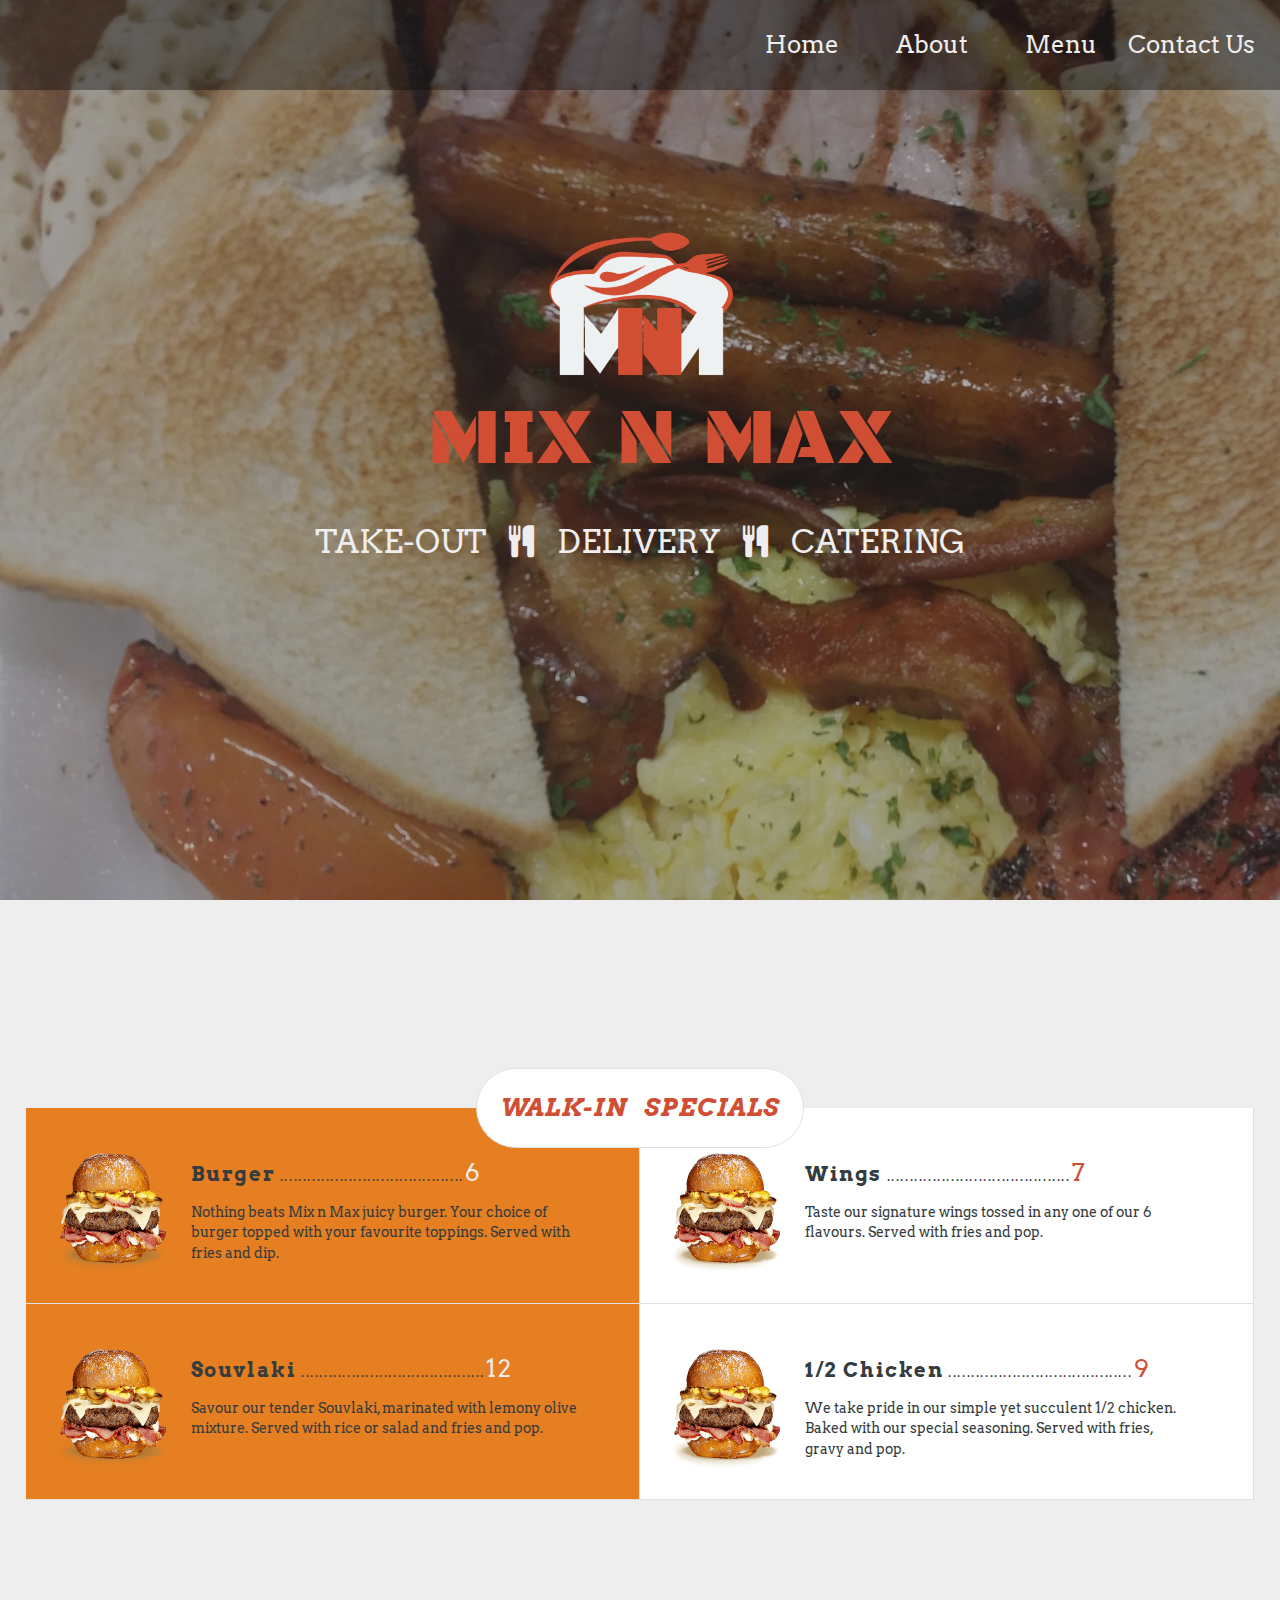
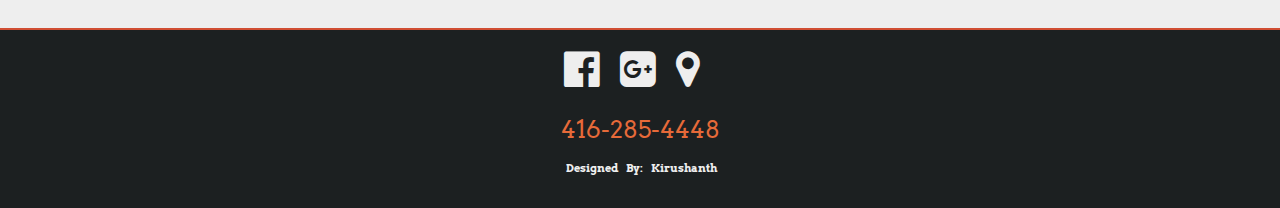
==== commit 89f88202: "Finalized the site" ====
--- a/index.html
+++ b/index.html
@@ -13,7 +13,7 @@
   </head>
 
   <body>
-    <header class="grid grid--direction-column">
+    <header class="home-header grid grid--direction-column">
       <nav id="navBar" class="grid">
         <ul class="grid grid--justify-end grid--align-center">
             <li class="grid__col-3 grid__col-md-1"><a class="grid--align-self-center" href="./index.html">Home</a></li>
@@ -76,10 +76,15 @@
 
     </section>
 
-    <footer class="footer grid grid--justify-center grid--align-center">
-      <a><i class="facebook fa fa-facebook-official" aria-hidden="true"></i></a>
-      <a><i class="instagram fa fa-instagram" aria-hidden="true"></i></a>
-    </footer>
+      <footer class="footer grid grid--direction-column grid--justify-center grid--align-center">
+        <div class"footerIcons">
+          <a><i class="facebook fa fa-facebook-official" aria-hidden="true"></i></a>
+          <a><i class="googlePlus fa fa-google-plus-square" aria-hidden="true"></i></a>
+          <a class="address" href="https://www.google.com/maps/place/Mix+N+Max/@43.7076125,-79.3044945,17z/data=!3m1!4b1!4m5!3m4!1s0x89d4cc32b1b3a0d3:0x32dd233331d6ee82!8m2!3d43.7076125!4d-79.3023058" target="_blank"><i class="map fa fa-map-marker" aria-hidden="true"></i></a>
+        </div>
+        <a class="footerPhoneNumber" href="tel:416-285-4448">416-285-4448</a>
+        <h6><a>Designed By: Kirushanth</a></h6>
+      </footer>
   <script type="text/javascript" src="./resource/js/action.js"></script>
   </body>
 </html>
--- a/resource/css/style.css
+++ b/resource/css/style.css
@@ -51,9 +51,9 @@
 /*
 =============Header=============
 */
-header {
+header.home-header {
   height: 100vh;
-  background: -webkit-linear-gradient(rgba(40, 40, 48, 0.4), rgba(40, 40, 48, 0.6)), url("./img/egg_toast_m.jpg");
+  background: -webkit-linear-gradient(rgba(40, 40, 48, 0.4), rgba(40, 40, 48, 0.4)), url("./img/home-header-4128.jpg");
   -moz-background-size: cover;
   -o-background-size: cover;
   background-size: cover;
@@ -79,24 +79,20 @@
   height: 90px;
   flex: 0 1 auto;
 }
-
 #navBar ul {
   list-style: none;
   margin: 0;
   padding: 0;
 }
-
 #navBar ul li {
   padding: 1em 0;
 }
-
 #navBar ul li a:link,
 #navBar ul li a:visited {
   color: #EEE;
   font-weight: 400;
   transition: color 0.3s;
 }
-
 #navBar ul li a:hover,
 #navBar ul li a:active {
   color: #E67E22;
@@ -121,7 +117,7 @@
 }
 
 .restaurant-info h1 {
-  font-size: 575%;
+  font-size: 5em;
   font-family: 'Black Ops One', cursive;
   font-weight: 400;
   margin: -0.4em 0 0 0.49em;
@@ -140,7 +136,7 @@
 .storeSpecials {
   font-size: 20px;
   background-color: #EEEEEE;
-  padding-bottom: 10%;
+  padding: 10% 0;
 }
 
 .storeSpecials h3 {
@@ -212,7 +208,7 @@
 /*
 ================================================ABOUT================================================
 */
-.about-header {
+header.about-header {
   height: 60vh;
   background: url("./img/about-filter-1200.jpg");
   -moz-background-size: cover;
@@ -220,7 +216,7 @@
   background-size: cover;
   background-repeat: no-repeat;
   background-attachment: fixed;
-  background-position: 0 -205px;
+  background-position: 0 -100px;
 }
 
 #navBar.about ul li a:hover,
@@ -233,6 +229,7 @@
 }
 
 section.about h1 {
+  font-size: 2.5em;
   margin: 1.5em 0 0 0;
   padding: 0 0 0.2em 0;
   border-bottom: 2px solid #1C2021;
@@ -249,26 +246,29 @@
 section.about p:nth-last-child(1) {
   margin: 1.3em 0 7em 0;
 }
+
+#mission-statement {
+  font-weight: 600;
+}
 /*=============ENDS=============*/
 
 
 /*
 ================================================MENU================================================
 */
-
 body.menu-body {
   background-color: #EEEEEE;
 }
 
 header.menu-header {
-  height: 60vh;
-  background: -webkit-linear-gradient(rgba(40, 40, 48, 0.4), rgba(40, 40, 48, 0.6)), url("./img/menu-header-1280.jpeg");
+  height: 40vh;
+  background: -webkit-linear-gradient(rgba(40, 40, 48, 0.4), rgba(40, 40, 48, 0.6)), url("./img/menu-2-1600.jpg");
   -moz-background-size: cover;
   -o-background-size: cover;
-  background-size: 100% 90%;
+  background-size: cover;
   background-repeat: no-repeat;
   background-attachment: fixed;
-  background-position: 0 -25px;
+  background-position: 0 -270px;
 }
 
 #navBar.menu {
@@ -322,47 +322,35 @@
 }
 
 .starters .banner {
-  background: -webkit-linear-gradient(rgba(40, 40, 48, 0.4), rgba(40, 40, 48, 0.6)), url("./img/fries-900.jpeg");
+  background: -webkit-linear-gradient(rgba(40, 40, 48, 0.4), rgba(40, 40, 48, 0.4)), url("./img/fries-900.jpeg");
   background-size: cover;
 }
 .starters .banner h1.first-item {
   margin: 4em 0 0 0;
 }
-
 .salad-soups .banner {
-  background: -webkit-linear-gradient(rgba(40, 40, 48, 0.4), rgba(40, 40, 48, 0.6)), url("./img/salad-900.jpg");
+  background: -webkit-linear-gradient(rgba(40, 40, 48, 0.4), rgba(40, 40, 48, 0.4)), url("./img/salad-2-900.jpg");
   background-size: cover;
 }
-
 .social-sandwich .banner {
-  background: -webkit-linear-gradient(rgba(40, 40, 48, 0.4), rgba(40, 40, 48, 0.6)), url("./img/sandwich-900.jpeg");
+  background: -webkit-linear-gradient(rgba(40, 40, 48, 0.4), rgba(40, 40, 48, 0.4)), url("./img/sandwich-900.jpeg");
   background-size: cover;
 }
-
 .burger-wrap .banner {
-  background: -webkit-linear-gradient(rgba(40, 40, 48, 0.4), rgba(40, 40, 48, 0.6)), url("./img/burger-900.jpeg");
+  background: -webkit-linear-gradient(rgba(40, 40, 48, 0.4), rgba(40, 40, 48, 0.4)), url("./img/burger-900.jpeg");
   background-size: cover;
 }
-
 .main-dish .banner {
-  background: -webkit-linear-gradient(rgba(40, 40, 48, 0.4), rgba(40, 40, 48, 0.6)), url("./img/main-915.jpg");
+  background: -webkit-linear-gradient(rgba(40, 40, 48, 0.4), rgba(40, 40, 48, 0.4)), url("./img/main-900.jpg");
   background-size: cover;
+  background-repeat: no-repeat;
 }
 .main-dish .banner h1.first-item {
   margin: 4em 0 0 0;
 }
-
 .breakfast-benedict .banner {
-  background: -webkit-linear-gradient(rgba(40, 40, 48, 0.4), rgba(40, 40, 48, 0.6)), url("./img/breakfast-900.jpg");
+  background: -webkit-linear-gradient(rgba(40, 40, 48, 0.4), rgba(40, 40, 48, 0.4)), url("./img/breakfast-900.jpg");
   background-size: cover;
-}
-
-.extras .banner {
-  background: -webkit-linear-gradient(rgba(40, 40, 48, 0.4), rgba(40, 40, 48, 0.6)), url("./img/food-900.jpeg");
-  background-size: cover;
-}
-.extras .banner h1.first-item {
-  margin: 4em 0 0 0;
 }
 
 /* MENU ITEM */
@@ -373,10 +361,24 @@
   padding: 0 0 1em 0;
   color: #353C3E;
   border-bottom: 2px solid #d8d8d8;
-}
+  position: relative;
+}
+
+.sub-menu-section a:hover, .item a:hover {
+  cursor: pointer;
+}
+
 h2.first-item {
+  position: relative;
   margin-top: 2em;
 }
+
+.item {
+  margin-top: 0.9em;
+  position: relative;
+}
+
+/* Dialog */
 h2 sup a {
   font-size: 2em;
   padding: 1em 1em 0.85em 0;
@@ -388,9 +390,113 @@
   color: #E67E22;
 }
 
-.item {
-  margin-top: 0.9em;
-}
+div.extras {
+  font-size: inherit;
+  position: absolute;
+  top: 2.25em;
+  left: -1em;
+  border: 0;
+  margin: 0 2em;
+  width: 230px;
+  padding: 0;
+  z-index: 100;
+  display: none;
+  background: #E66A39;
+}
+
+h2 div.extras {
+  width: 360px;
+}
+div.extras h1 {
+  font-size: 0.75em;
+  background-color: #353C3E;
+  color: #EEE;
+  margin: 0;
+  border-top-left-radius: 0.25em;
+  border-top-right-radius: 0.25em;
+  padding: 0.8em;
+}
+div.extras h2 {
+  font-size: 87%;
+  padding: 0.8em 0 0 0.8em;
+  border: 0;
+  font-weight: 600;
+  color: #353C3E;
+}
+div.extras h1.second-item {
+  border-top-left-radius: 0em;
+  border-top-right-radius: 0em;
+  margin-top: 1em;
+}
+div.extras h1.second-item ~ h1 {
+  background-color: #353C3E;
+}
+div.extras h1 a.close {
+  font-size: 0.9em;
+  margin: -1.6em -1.3em 0 0;
+  padding: 1em;
+  float: right;
+  color: #D04E33;
+}
+div.extras p {
+  margin: 0.30em 0 0 0;
+  padding: 0 0.75em;
+  font-size: 0.8em;
+  line-height: 1.75em;
+  font-style: italic;
+  color: #EEE;
+  font-weight: 600;
+}
+h2 div.extras p {
+  font-size: 0.6em;
+}
+div.extras p .price {
+  float: right;
+}
+div.extras .price::before {
+  content: " ......";
+  color: #353C3E;
+  font-weight: 200;
+}
+div.garlic-bread {
+  left: -2em;
+}
+div.soup {
+  top: 1.25em;
+  left: -2em;
+}
+div.poutine, div.omelet,
+div.wings {
+  left: -2em;
+}
+div.wings {
+  width: 270px;
+}
+div.extras.wings p {
+  word-spacing: 0.2em;
+}
+div.salad, div.sandwich,
+div.burger, div.wraps,
+div.main, div.breakfast {
+  top: 1.25em;
+  left: -2em;
+}
+div.main p, div.breakfast p {
+  margin-top: 1em;
+}
+div.main p:nth-last-child(1),
+div.breakfast p:nth-last-child(1) {
+  margin-bottom: 1em;
+}
+div.benedict {
+  top: 1.35em;
+  left: -2em;
+}
+div.omelet {
+  width: 420px;
+}
+/* Dialog Ends */
+
 .item.first-item {
   margin-top: 2em;
 }
@@ -409,7 +515,7 @@
   font-weight: 600;
 }
 .item .price::before {
-  content: " ..............";
+  content: " ......";
   margin-right: 0.7em;
   color: #353C3E;
   font-weight: 200;
@@ -466,7 +572,7 @@
 
 section.contact-card h1 {
   margin: 0;
-  color: #EEE;d
+  color: #EEE;
   font-family: 'Black Ops One', cursive;
   border-bottom: 2px solid #E66A39;
   font-size: 275%;
@@ -500,18 +606,20 @@
 =============FOOTER=============
 */
 footer.footer {
-  height: 100px;
+/*  font-size: 20px; */
+  height: 9em;
   background-color: #1C2021;
   border-top: 2px solid #D04E33;
 }
 .footer a {
-  margin-left: 2%;
+  font-size: 0.8em; /* 16px */
+  padding-right: 1em;
   cursor: pointer;
   color: #EEE;
 }
 
 .footer a > i {
-  font-size: 215%;
+  font-size: 260%;
 }
 
 .footer a i.facebook:hover,
@@ -520,10 +628,32 @@
   transition: color 0.3s;
 }
 
-.footer a i.instagram:hover,
-.footer a i.instagram:active {
-  color: #cd486b;
+.footer a i.googlePlus:hover,
+.footer a i.googlePlus:active {
+  color: #dd4b39;
   transition: color 0.3s;
+}
+
+.footer a i.map:hover,
+.footer a i.map:active {
+  color: #dd4b39;
+  transition: color 0.3s;
+}
+
+a.footerPhoneNumber{
+  font-size: 1.2em ;
+  color: #E66A39;
+  padding: 1em 0 0 0;
+  }
+
+footer h6 {
+  margin: 1em 0 1em 1em;
+  color: #EEE;
+  font-size: 0.7em;
+}
+
+footer h6 a {
+  word-spacing: 0.5em;
 }
 /*=============ENDS=============*/
 
@@ -539,6 +669,8 @@
   .special-desc { width: 76%; }
 
   /* Menu */
+  header.menu-header { height: 50vh; }
+
   .menu-description { justify-content: center; }
   .menu-description article { width: 34.666667%; }
   .menu-description article:nth-child(1) {
@@ -549,6 +681,35 @@
   .item-list { justify-content: center; }
   .item-list .sub-menu-section:nth-child(1) { margin-right: 1em; }
   .sub-menu-section { width: 40%; }
+
+  /* Menu Banners */
+  .starters .banner {
+    background: -webkit-linear-gradient(rgba(40, 40, 48, 0.4), rgba(40, 40, 48, 0.4)), url("./img/fries-1280.jpeg");
+    background-size: cover;
+    background-position: 0 -400px;
+  }
+  .salad-soups .banner {
+    background: -webkit-linear-gradient(rgba(40, 40, 48, 0.4), rgba(40, 40, 48, 0.4)), url("./img/salad-900.jpg");
+    background-size: cover;
+  }
+  .main-dish .banner {
+    background: -webkit-linear-gradient(rgba(40, 40, 48, 0.4), rgba(40, 40, 48, 0.4)), url("./img/main-915.jpg");
+    background-size: cover;
+    background-position: 0 -215px;
+  }
+}
+
+@media (min-width: 1360px) {
+  .burger-wrap .banner {
+    background: -webkit-linear-gradient(rgba(40, 40, 48, 0.4), rgba(40, 40, 48, 0.4)), url("./img/burger-900.jpeg");
+    background-size: cover;
+    background-position: 0 -96px;
+  }
+}
+
+@media (max-width: 1630px) {
+    /* Menu */
+    header.menu-header { height: 40vh; }
 }
 
 @media (max-width: 1570px) {
@@ -557,6 +718,11 @@
   /* Menu */
   .menu-description article { width: 39.666667%; }
   .menu-description { justify-content: center; }
+
+  /* Menu Banners */
+  .starters .banner {
+    background-position: 0 -300px;
+  }
 }
 
 @media (max-width: 1410px) {
@@ -564,11 +730,21 @@
   #navBar ul li { width: 10.333333%; }
   /* Menu */
   .sub-menu-section { width: 48%; }
+  /* Menu Banner */
+  .main-dish .banner {
+    background: -webkit-linear-gradient(rgba(40, 40, 48, 0.4), rgba(40, 40, 48, 0.4)), url("./img/main-900.jpg");
+    background-size: cover;
+    background-position: 0 -135px;
+  }
 }
 
 @media (max-width: 1275px) {
   /* NavBar */
   #navBar ul li { width: 11.333333%; }
+  /* Menu Banners */
+  .starters .banner {
+    background-position: 0 -215px;
+  }
 }
 
 @media (max-width: 1165px) {
@@ -578,8 +754,13 @@
     justify-content: center;
   }
   #navBar ul li { width: 25%; }
-}
-
+  /* Menu Banner */
+  .main-dish .banner {
+    background: -webkit-linear-gradient(rgba(40, 40, 48, 0.4), rgba(40, 40, 48, 0.4)), url("./img/main-900.jpg");
+    background-size: cover;
+    background-position: 0 0;
+  }
+}
 
 @media(max-width: 1600px) and (min-width: 992px){
 
@@ -601,20 +782,32 @@
 }
 
 @media (max-width: 1085px) and (min-width: 1016px){
-    /* Special Menu */
+  /* Home Page */
+  header.home-header {
+    background: -webkit-linear-gradient(rgba(40, 40, 48, 0.4), rgba(40, 40, 48, 0.4)), url("./img/home-header-1280.jpg");
+    -moz-background-size: cover;
+    -o-background-size: cover;
+    background-size: cover;
+    background-repeat: no-repeat;
+    background-attachment: fixed;
+  }
+  /* Special Menu */
+  .specials-list { align-items: stretch; }
   .special-desc span.price::before {
-    content: " ..................................";
+    content: " ...........................";
   }
   .special-container img.special-food {
     height: 125px;
     width: 125px;
   }
+
 }
 
 @media (max-width: 1015px) {
   /* Special Menu */
+  .specials-list { align-items: stretch; }
   .special-desc span.price::before {
-    content: " .............................";
+    content: " ........................";
   }
   .special-container img.special-food {
     height: 120px;
@@ -629,6 +822,11 @@
     content: " .......................................................";
   }
   .special-desc { width: 75%; }
+  /* Menu Banners */
+  .starters .banner {
+    background: -webkit-linear-gradient(rgba(40, 40, 48, 0.4), rgba(40, 40, 48, 0.4)), url("./img/fries-900.jpeg");
+    background-size: cover;
+  }
 }
 
 @media (max-width: 840px) {
@@ -637,15 +835,27 @@
     content: " .........................................";
   }
   /* Menu */
+  header.menu-header {
+    height: 40vh;
+    background: -webkit-linear-gradient(rgba(40, 40, 48, 0.4), rgba(40, 40, 48, 0.6)), url("./img/menu-2-1600.jpg");
+    -moz-background-size: cover;
+    -o-background-size: cover;
+    background-size: cover;
+    background-repeat: no-repeat;
+    background-attachment: fixed;
+    background-position: 0 -140px;
+  }
+
   .menu-description article { width: 99.666667%; }
-  .menu-description article:nth-last-child(1) {
+  .menu-description article {
     padding-top: 3em;
     padding-left: 1.5em;
   }
   .menu-section section { margin-top: 6em; }
   .sub-menu-section { width: 85%; }
   h2.first-item { margin-top: 4em; }
-  .social-sandwich .item-list .sub-menu-section:nth-last-child(1) h2 {
+  .social-sandwich .item-list .sub-menu-section:nth-last-child(1) h2,
+  .burger-wrap .item-list .sub-menu-section:nth-last-child(1) h2 {
     margin-top: 4em;
   }
   .item-list { justify-content: center; }
@@ -654,10 +864,23 @@
   .item.alignment {
     margin-top: 0.9em;
   }
+  /* Menu Banners */
+  .starters .banner {
+    background: -webkit-linear-gradient(rgba(40, 40, 48, 0.4), rgba(40, 40, 48, 0.4)), url("./img/fries-515.jpg");
+    background-size: cover;
+  }
 }
 
 @media (max-width: 765px) {
-
+  /* Home Page */
+  header.home-header {
+    background: -webkit-linear-gradient(rgba(40, 40, 48, 0.4), rgba(40, 40, 48, 0.4)), url("./img/home-header-908.jpg");
+    -moz-background-size: cover;
+    -o-background-size: cover;
+    background-size: cover;
+    background-repeat: no-repeat;
+    background-attachment: fixed;
+  }
   /* NavBar */
   #navBar { font-size: 1.1em; }
 
@@ -693,11 +916,30 @@
   #navBar { font-size: 1em; }
   /* Restaurant Info */
   .restaurant-info { font-size: 0.6em; }
+
+  /*About Header */
+  header.about-header {
+    height: 70vh;
+    background: url("./img/about-filter-960.jpg");
+    background-position: 0 -50px;
+  }
+
+  /* Menu Banner */
+  .breakfast-benedict .banner {
+    background: -webkit-linear-gradient(rgba(40, 40, 48, 0.4), rgba(40, 40, 48, 0.4)), url("./img/breakfast-900.jpg");
+    background-size: cover;
+    background-position: -200px 0;
+  }
+
 }
 
 @media (max-width: 570px) {
   /* Special Menu */
   .storeSpecials h3 { font-size: 100%; }
+  /*About Header */
+  header.about-header {
+    background-position: -50px -50px;
+  }
 }
 
 @media (max-width: 530px) {
@@ -712,16 +954,46 @@
     border-bottom: 1px solid #D04E33;
   }
   /* Restaurant Info */
-  .restaurant-info { font-size: 0.5em; margin-top: 9em;}
+  .restaurant-info { font-size: 0.4em; margin-top: 7em;}
+
+  /* Dialog */
+  div.salad, div.soup,
+  div.sandwich, div.burger,
+  div.wraps, div.main,
+  div.breakfast, div.benedict,
+  div.omelet {
+    top: 1.65em;
+    left: -3em;
+    width: 15em;
+    font-size: 0.8em;
+  }
+  div.benedict {
+    width: 14em;
+  }
+  div.benedict p{
+    line-height: 1.75em;
+    padding: 1em;
+  }
+  div.omelet {
+    top: 3em;
+    width: 19em;
+  }
 
   /* Contact */
   section.contact-card { font-size: 0.65em; }
+  section.about h1 { margin: 1.25em 0 0 0; }
 }
 
 @media (max-width: 500px) {
-  /* Restaurant Info */
-  .restaurant-info { font-size: 0.45em; margin-top: 8em;}
-
+  /* Home Page */
+  header.home-header {
+    background: -webkit-linear-gradient(rgba(40, 40, 48, 0.4), rgba(40, 40, 48, 0.4)), url("./img/home-header-496.jpg");
+    -moz-background-size: cover;
+    -o-background-size: cover;
+    background-size: cover;
+    background-repeat: no-repeat;
+    background-attachment: fixed;
+  }
   /* Contact Us */
   section.contact-card { padding: 0 4em; }
 }
@@ -732,16 +1004,14 @@
   #navBar ul li { padding: 0.8em 0; }
 
   /* Restaurant Info */
-  .restaurant-info {
-    font-size: 0.4em;
-    text-align: centerhow to set margins according to browser address bar;
-    margin-top: 2em;
-  }
   div.restaurant-info img.logo {
     height: 11.75em;
     width: 11.75em;
   }
-  p.services { margin: 2em 11em; }
+  p.services {
+    margin: 1em 11em 0 11em;
+    text-align: center;
+  }
 
   /* Special Menu */
   .special {
@@ -751,6 +1021,16 @@
   .storeSpecials h3 { font-size: 85%; }
 
   /* Menu */
+  header.menu-header {
+    height: 40vh;
+    background: -webkit-linear-gradient(rgba(40, 40, 48, 0.4), rgba(40, 40, 48, 0.6)), url("./img/menu-2-400.jpg");
+    -moz-background-size: cover;
+    -o-background-size: cover;
+    background-size: cover;
+    background-repeat: no-repeat;
+    background-attachment: fixed;
+    background-position: 0 -140px;
+  }
   .banner h1 { font-size: 140%; }
   .starters .banner h1.first-item, .extras .banner h1.first-item {
     margin-top: 6em;
@@ -758,22 +1038,23 @@
   .banner h1.first-item { margin-top: 5.2em; }
   .sub-menu-section { font-size: 0.9em; }
 
+  /* Menu Banners */
+  .starters .banner {
+    background: -webkit-linear-gradient(rgba(40, 40, 48, 0.4), rgba(40, 40, 48, 0.4)), url("./img/fries-386.jpg");
+    background-size: cover;
+    background-repeat: no-repeat;
+  }
+
   /* About Page */
-  section.about h1 {
-    font-size: 200%;
-    margin-top: 2em;
-  }
-
-  section.about p {
-   font-size: 1em;
-  }
+  section.about h1 { font-size: 2em; }
+
+  section.about p { font-size: 1em; }
 
   /* Contact */
   section.contact-card {
     font-size: 0.60em;
     padding: 0 3em;
   }
-
 }
 
 @media (max-width: 340px) {
@@ -783,7 +1064,22 @@
   }
 
   /* Restaurant Info */
-  .restaurant-info { font-size: 0.35em; }
+  .restaurant-info { margin-top: 10em; font-size: 0.35em; }
+
+  /* Dialog */
+  div.salad, div.soup,
+  div.burger {
+    left: -3.3em;
+    width: 13em;
+    font-size: 0.9em;
+  }
+  div.soup, div.wings,
+  div.sandwich, div.wraps,
+  div.main, div.breakfast,
+  div.benedict {
+    left: -3em;
+    width: 12em;
+  }
 
   /* Contact */
   section.contact-card {
@@ -791,3 +1087,22 @@
     padding: 0 2.5em;
   }
 }
+
+@media (max-width: 332px) {
+  h6 sup {
+    top: 0;
+  }
+  div.omelet {
+    top: 4.75em;
+    width: 19em;
+  }
+}
+
+@media (max-width: 325px) {
+  h6 sup {
+    top: 0;
+  }
+  div.wings {
+    top: 3.25em;
+  }
+}
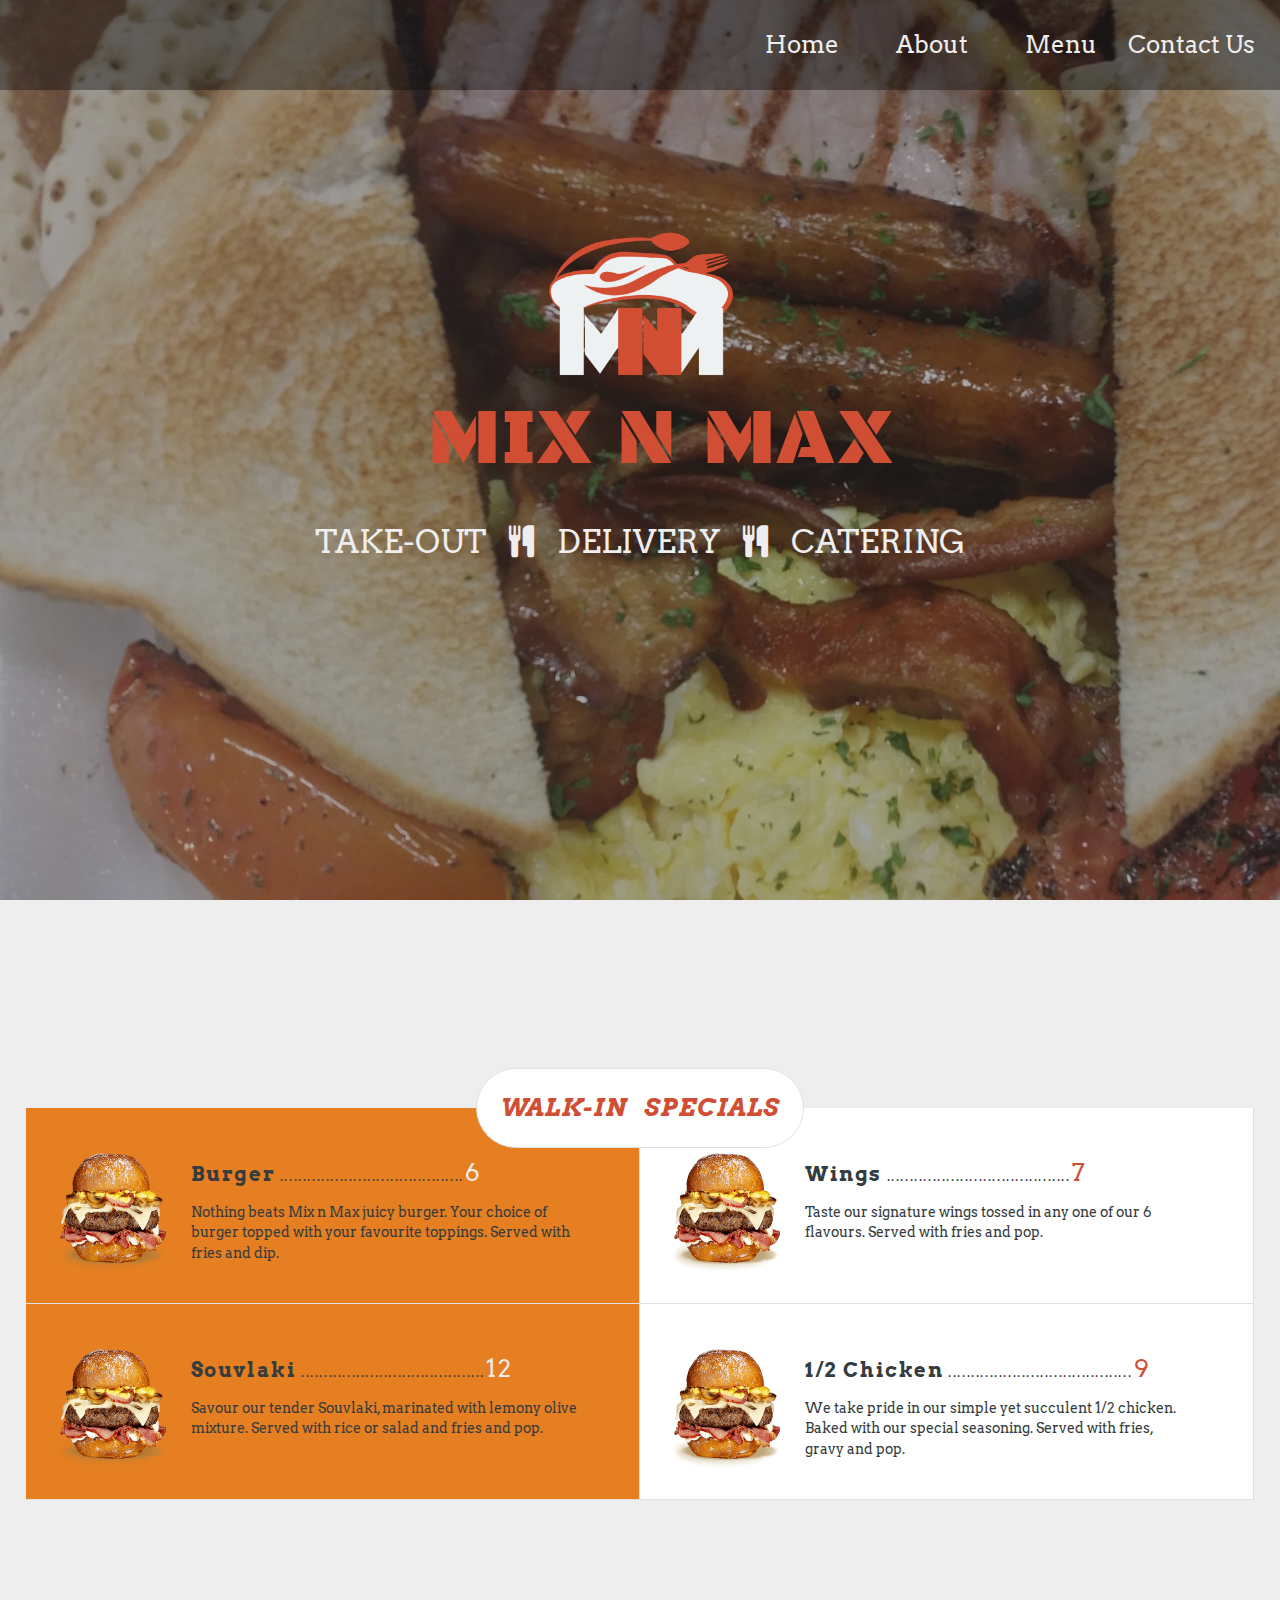
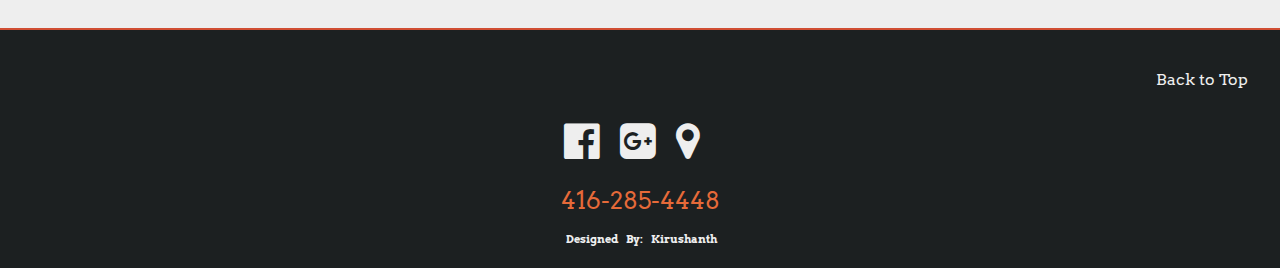
==== commit 6eb99b9d: "added back to top link" ====
--- a/index.html
+++ b/index.html
@@ -13,6 +13,7 @@
   </head>
 
   <body>
+    <a name="top"></a>
     <header class="home-header grid grid--direction-column">
       <nav id="navBar" class="grid">
         <ul class="grid grid--justify-end grid--align-center">
@@ -77,6 +78,7 @@
     </section>
 
       <footer class="footer grid grid--direction-column grid--justify-center grid--align-center">
+        <a class="backToTop grid--align-self-end" href='#top'>Back to Top</a>
         <div class"footerIcons">
           <a><i class="facebook fa fa-facebook-official" aria-hidden="true"></i></a>
           <a><i class="googlePlus fa fa-google-plus-square" aria-hidden="true"></i></a>
--- a/resource/css/style.css
+++ b/resource/css/style.css
@@ -607,7 +607,7 @@
 */
 footer.footer {
 /*  font-size: 20px; */
-  height: 9em;
+  height: 12em;
   background-color: #1C2021;
   border-top: 2px solid #D04E33;
 }
@@ -654,6 +654,10 @@
 
 footer h6 a {
   word-spacing: 0.5em;
+}
+
+a.backToTop {
+  padding: 2em;
 }
 /*=============ENDS=============*/
 
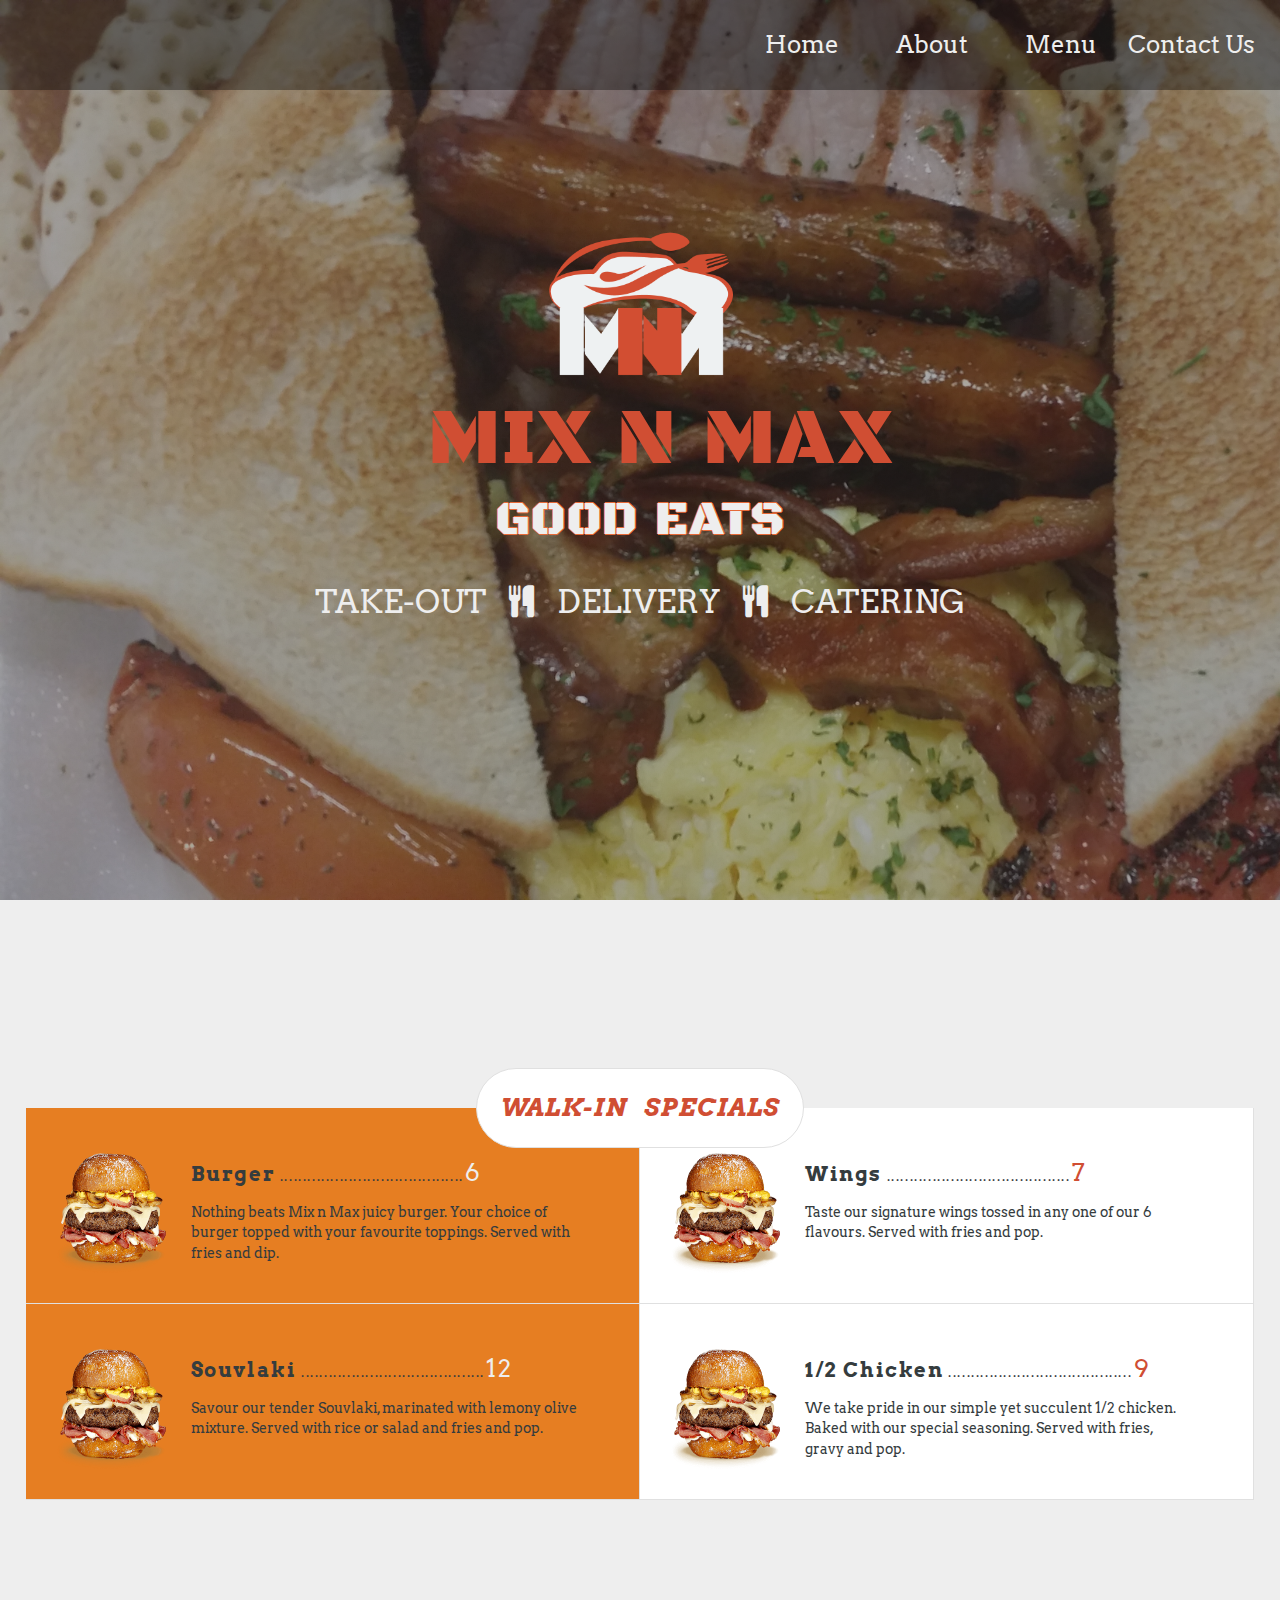
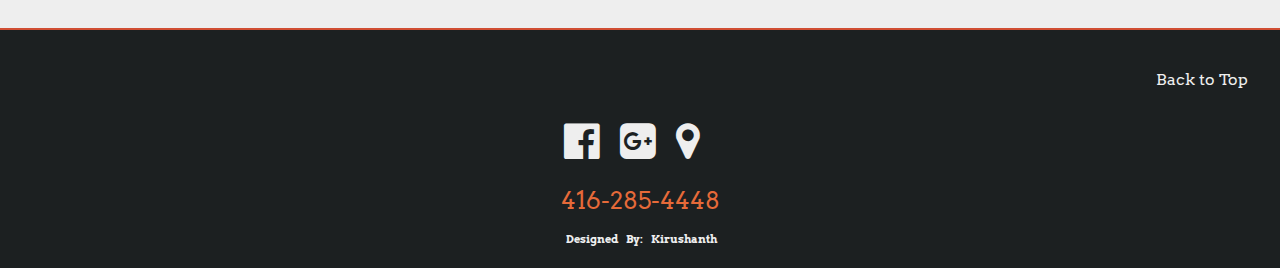
==== commit 9be9db3b: "added slogan to home header" ====
--- a/index.html
+++ b/index.html
@@ -27,6 +27,7 @@
       <div class="restaurant-info grid grid--direction-column grid--align-center">
        <img class="logo" src="./resource/img/mix_n_max.png"/>
         <h1>MIX N MAX</h1>
+        <h2>GOOD EATS</h2>
         <p class="services">TAKE-OUT <i class="fa fa-cutlery" aria-hidden="true"></i> DELIVERY <i class="fa fa-cutlery" aria-hidden="true"></i> CATERING</p>
       </div>
     </header>
--- a/resource/css/style.css
+++ b/resource/css/style.css
@@ -121,6 +121,14 @@
   font-family: 'Black Ops One', cursive;
   font-weight: 400;
   margin: -0.4em 0 0 0.49em;
+}
+.restaurant-info h2 {
+  font-size: 3em;
+  font-family: 'Black Ops One', cursive;
+  font-weight: 400;
+  margin: 0;
+  color: #EEEEEE;
+  text-shadow: -1px 0 #E66A39, 0 1px #E66A39, 1px 0 #E66A39, 0 -1px #E66A39;
 }
 
 p.services {
@@ -262,7 +270,7 @@
 
 header.menu-header {
   height: 40vh;
-  background: -webkit-linear-gradient(rgba(40, 40, 48, 0.4), rgba(40, 40, 48, 0.6)), url("./img/menu-2-1600.jpg");
+  background: -webkit-linear-gradient(rgba(40, 40, 48, 0.4), rgba(40, 40, 48, 0.4)), url("./img/menu-2-1600.jpg");
   -moz-background-size: cover;
   -o-background-size: cover;
   background-size: cover;
@@ -458,41 +466,41 @@
   color: #353C3E;
   font-weight: 200;
 }
-div.garlic-bread {
+div.extras.garlic-bread {
   left: -2em;
 }
-div.soup {
+div.extras.soup {
   top: 1.25em;
   left: -2em;
 }
-div.poutine, div.omelet,
-div.wings {
+div.extras.poutine, div.extras.omelet,
+div.extras.wings {
   left: -2em;
 }
-div.wings {
+div.extras.wings {
   width: 270px;
 }
 div.extras.wings p {
   word-spacing: 0.2em;
 }
-div.salad, div.sandwich,
-div.burger, div.wraps,
-div.main, div.breakfast {
+div.extras.salad, div.extras.sandwich,
+div.extras.burger, div.extras.wraps,
+div.extras.main, div.extras.breakfast {
   top: 1.25em;
   left: -2em;
 }
-div.main p, div.breakfast p {
+div.extras.main p, div.extras.breakfast p {
   margin-top: 1em;
 }
-div.main p:nth-last-child(1),
-div.breakfast p:nth-last-child(1) {
+div.extras.main p:nth-last-child(1),
+div.extras.breakfast p:nth-last-child(1) {
   margin-bottom: 1em;
 }
-div.benedict {
+div.extras.benedict {
   top: 1.35em;
   left: -2em;
 }
-div.omelet {
+div.extras.omelet {
   width: 420px;
 }
 /* Dialog Ends */
@@ -841,11 +849,11 @@
   /* Menu */
   header.menu-header {
     height: 40vh;
-    background: -webkit-linear-gradient(rgba(40, 40, 48, 0.4), rgba(40, 40, 48, 0.6)), url("./img/menu-2-1600.jpg");
+    background: -webkit-linear-gradient(rgba(40, 40, 48, 0.4), rgba(40, 40, 48, 0.4)), url("./img/menu-2-1600.jpg");
     -moz-background-size: cover;
     -o-background-size: cover;
     background-size: cover;
-    background-repeat: no-repeat;
+    background-repeat: repeat;
     background-attachment: fixed;
     background-position: 0 -140px;
   }
@@ -961,24 +969,24 @@
   .restaurant-info { font-size: 0.4em; margin-top: 7em;}
 
   /* Dialog */
-  div.salad, div.soup,
-  div.sandwich, div.burger,
-  div.wraps, div.main,
-  div.breakfast, div.benedict,
-  div.omelet {
+  div.extras.salad, div.extras.soup,
+  div.extras.sandwich, div.extras.burger,
+  div.extras.wraps, div.extras.main,
+  div.extras.breakfast, div.extras.benedict,
+  div.extras.omelet {
     top: 1.65em;
     left: -3em;
     width: 15em;
     font-size: 0.8em;
   }
-  div.benedict {
+  div.extras.benedict {
     width: 14em;
   }
-  div.benedict p{
+  div.extras.benedict p{
     line-height: 1.75em;
     padding: 1em;
   }
-  div.omelet {
+  div.extras.omelet {
     top: 3em;
     width: 19em;
   }
@@ -1001,7 +1009,6 @@
   /* Contact Us */
   section.contact-card { padding: 0 4em; }
 }
-
 @media (max-width: 405px) {
   /* NavBar */
   #navBar { height: 135px; }
@@ -1027,15 +1034,15 @@
   /* Menu */
   header.menu-header {
     height: 40vh;
-    background: -webkit-linear-gradient(rgba(40, 40, 48, 0.4), rgba(40, 40, 48, 0.6)), url("./img/menu-2-400.jpg");
+    background: -webkit-linear-gradient(rgba(40, 40, 48, 0.4), rgba(40, 40, 48, 0.4)), url("./img/menu-2-400.jpg");
     -moz-background-size: cover;
     -o-background-size: cover;
     background-size: cover;
-    background-repeat: no-repeat;
+    background-repeat: repeat;
     background-attachment: fixed;
-    background-position: 0 -140px;
-  }
-  .banner h1 { font-size: 140%; }
+    background-position: 0 -70px;
+  }
+  .banner h1 { font-size: 1.5em; }
   .starters .banner h1.first-item, .extras .banner h1.first-item {
     margin-top: 6em;
   }
@@ -1071,16 +1078,16 @@
   .restaurant-info { margin-top: 10em; font-size: 0.35em; }
 
   /* Dialog */
-  div.salad, div.soup,
-  div.burger {
+  div.extras.salad, div.extras.soup,
+  div.extras.burger {
     left: -3.3em;
     width: 13em;
     font-size: 0.9em;
   }
-  div.soup, div.wings,
-  div.sandwich, div.wraps,
-  div.main, div.breakfast,
-  div.benedict {
+  div.extras.soup, div.extras.wings,
+  div.extras.sandwich, div.extras.wraps,
+  div.extras.main, div.extras.breakfast,
+  div.extras.benedict {
     left: -3em;
     width: 12em;
   }
@@ -1096,7 +1103,7 @@
   h6 sup {
     top: 0;
   }
-  div.omelet {
+  div.extras.omelet {
     top: 4.75em;
     width: 19em;
   }
@@ -1106,7 +1113,7 @@
   h6 sup {
     top: 0;
   }
-  div.wings {
+  div.extras.wings {
     top: 3.25em;
   }
 }
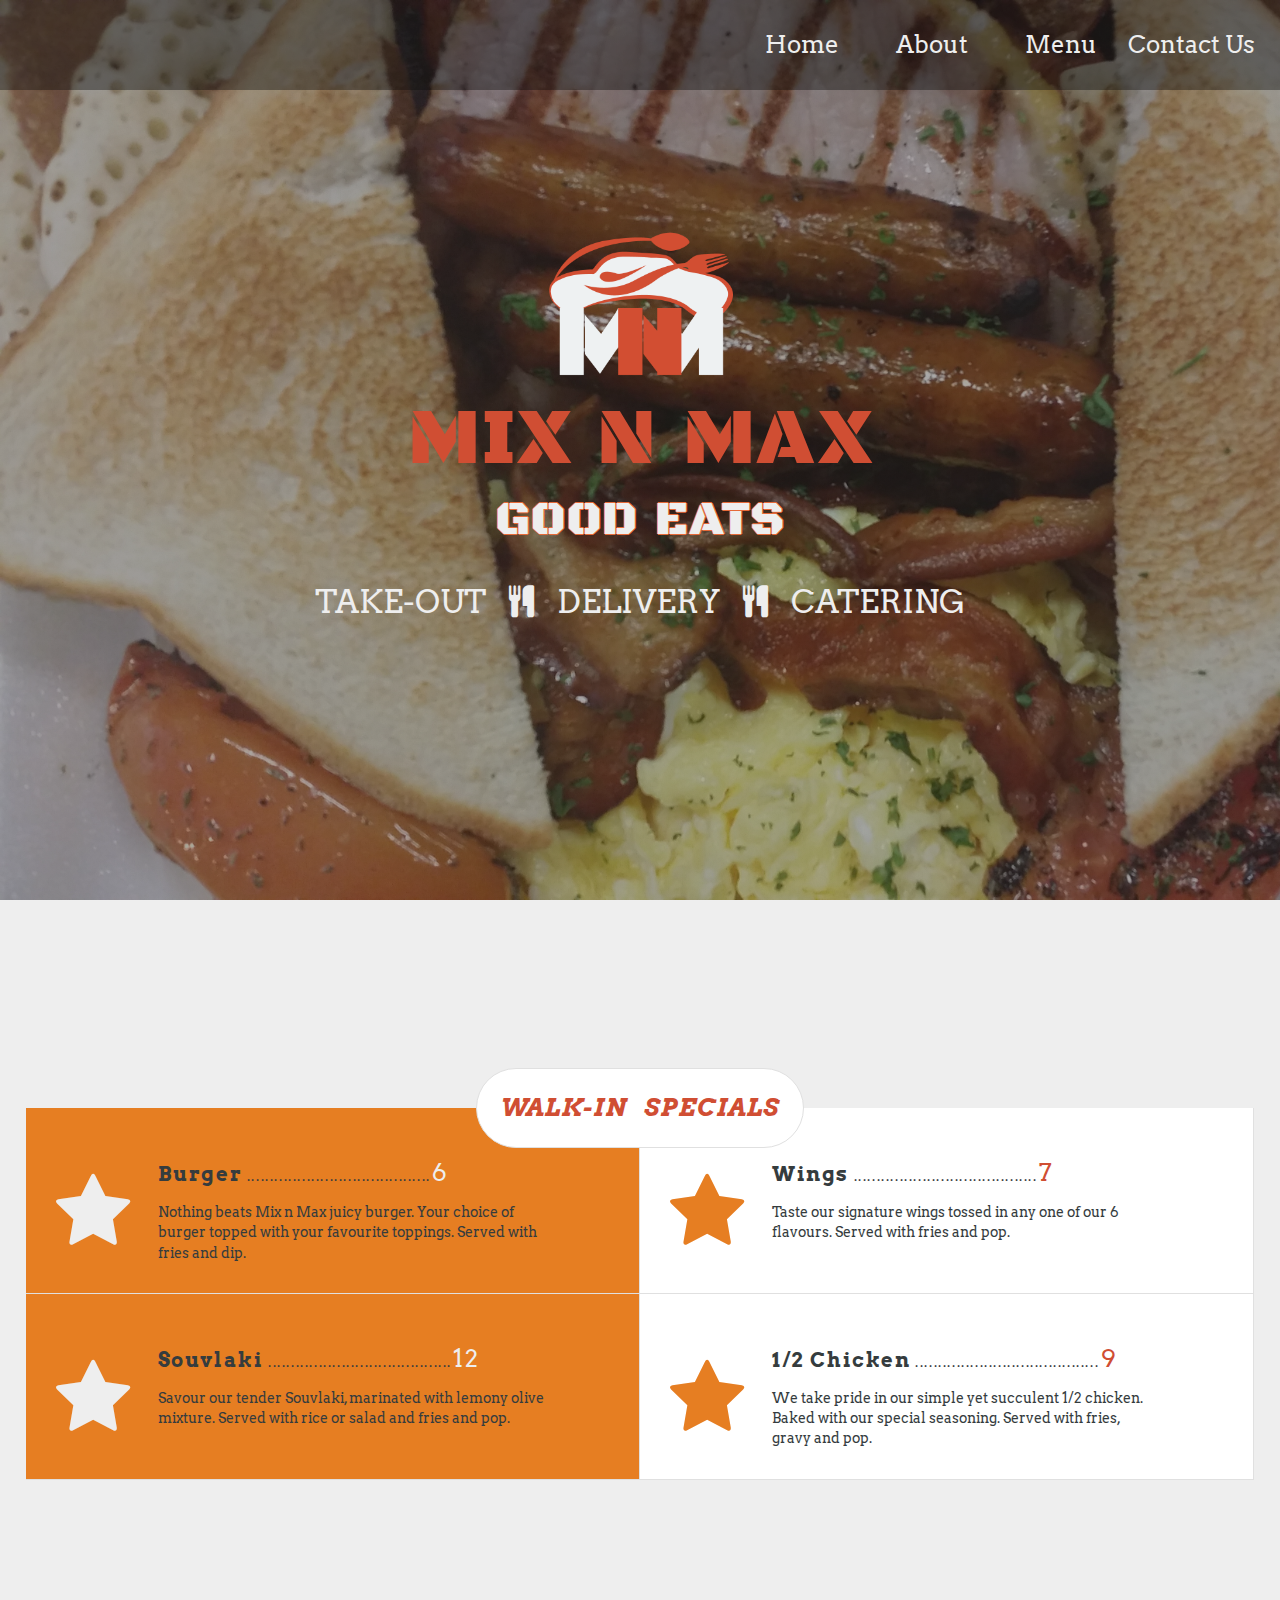
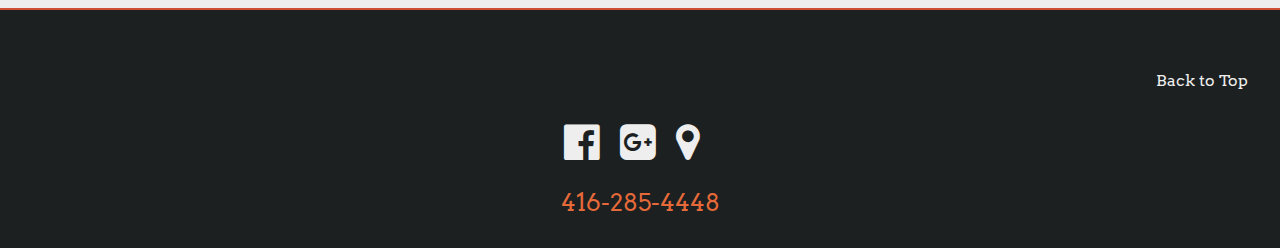
==== commit 124e3436: "fixed home special pics" ====
--- a/index.html
+++ b/index.html
@@ -34,11 +34,10 @@
 
     <section class="storeSpecials grid grid--direction-column grid--align-center">
       <h3>WALK-IN SPECIALS</h3>
-      <div class="specials-list grid grid--justify-center grid--align-start">
-
+      <div class="specials-list grid grid--justify-center">
         <div class="special grid__col-xlg-5 grid__col-md-6 grid__col-9">
           <div class="special-container grid">
-            <img class="special-food" src="./resource/img/special.png"/>
+            <i class="fa fa-star grid--align-self-center" aria-hidden="true"></i>
             <div class="special-desc">
               <h4>Burger<span class="price">6</span></h4>
               <p>Nothing beats Mix n Max juicy burger. Your choice of burger topped with your favourite toppings.
@@ -48,7 +47,7 @@
         </div>
         <div class="special grid__col-xlg-5 grid__col-md-6 grid__col-9">
           <div class="special-container grid">
-            <img class="special-food" src="./resource/img/special.png"/>
+            <i class="fa fa-star grid--align-self-center" aria-hidden="true"></i>
             <div class="special-desc">
               <h4>Wings<span class="price">7</span></h4>
               <p>Taste our signature wings tossed in any one of our 6 flavours. Served with fries and pop.</p>
@@ -57,7 +56,7 @@
         </div>
         <div class="special grid__col-xlg-5 grid__col-md-6 grid__col-9">
           <div class="special-container grid">
-            <img class="special-food" src="./resource/img/special.png"/>
+            <i class="fa fa-star grid--align-self-center" aria-hidden="true"></i>
             <div class="special-desc">
               <h4>Souvlaki<span class="price">12</span></h4>
               <p>Savour our tender Souvlaki, marinated with lemony olive mixture. Served with rice or salad and fries and pop.</p>
@@ -66,14 +65,13 @@
         </div>
         <div class="special grid__col-xlg-5 grid__col-md-6 grid__col-9">
           <div class="special-container grid">
-            <img class="special-food" src="./resource/img/special.png"/>
+            <i class="fa fa-star grid--align-self-center" aria-hidden="true"></i>
             <div class="special-desc">
               <h4>1/2 Chicken<span class="price">9</span></h4>
               <p>We take pride in our simple yet succulent 1/2 chicken. Baked with our special seasoning. Served with fries, gravy and pop.</p>
             </div>
           </div>
         </div>
-
       </div>
 
     </section>
--- a/resource/css/style.css
+++ b/resource/css/style.css
@@ -120,7 +120,7 @@
   font-size: 5em;
   font-family: 'Black Ops One', cursive;
   font-weight: 400;
-  margin: -0.4em 0 0 0.49em;
+  margin: -0.4em 0 0 0;
 }
 .restaurant-info h2 {
   font-size: 3em;
@@ -170,22 +170,23 @@
 .specials-list div.special:nth-child(odd) {
   background-color: #E67E22;
 }
-.special-container img.special-food {
-  padding: 0 1.2em 0 0;
-  height: 135px;
-  width: 135px;
+.special-container i {
+  padding: 0.3em 0.35em 0 0;
+  font-size: 4em;
+  color: #EEE;
+}
+.specials-list .special:nth-child(even) .special-container i {
+  color: #E67E22;
 }
 
 .special-desc {
   padding: 1em 0 0 0;
 }
-
 .special-desc h4 {
   display: inline;
   margin: 1em 0 0 0;
   letter-spacing: 0.08em;
 }
-
 .special-desc span.price {
   font-size: 1.2em;
   color: #D04E33;
@@ -194,7 +195,6 @@
 .specials-list div.special:nth-child(odd) .price{
   color: #EEE;
 }
-
 .special-desc span.price::before {
   content: " .............................................................";
   margin-right: 0.1em;
@@ -203,7 +203,6 @@
   font-size: 0.6em;
   letter-spacing: inherit;
 }
-
 .special-desc p {
   margin: 1em 0 0 0;
   font-size: 0.7em;
@@ -270,13 +269,14 @@
 
 header.menu-header {
   height: 40vh;
-  background: -webkit-linear-gradient(rgba(40, 40, 48, 0.4), rgba(40, 40, 48, 0.4)), url("./img/menu-2-1600.jpg");
+  background-color: #1C2021;
+  /*background: -webkit-linear-gradient(rgba(40, 40, 48, 0.4), rgba(40, 40, 48, 0.4)), url("./img/menu-2-1600.jpg");
   -moz-background-size: cover;
   -o-background-size: cover;
   background-size: cover;
   background-repeat: no-repeat;
   background-attachment: fixed;
-  background-position: 0 -270px;
+  background-position: 0 -270px;*/
 }
 
 #navBar.menu {
@@ -388,11 +388,13 @@
 
 /* Dialog */
 h2 sup a {
+  cursor: pointer;
   font-size: 2em;
   padding: 1em 1em 0.85em 0;
   color: #E67E22;
 }
 h6 sup a {
+  cursor: pointer;
   font-size: 2em;
   padding: 0.85em 1em 0.85em 0;
   color: #E67E22;
@@ -644,7 +646,7 @@
 
 .footer a i.map:hover,
 .footer a i.map:active {
-  color: #dd4b39;
+  color: #4CAF50;
   transition: color 0.3s;
 }
 
@@ -658,6 +660,7 @@
   margin: 1em 0 1em 1em;
   color: #EEE;
   font-size: 0.7em;
+  display: none;
 }
 
 footer h6 a {
@@ -679,9 +682,6 @@
   /* Special Menu */
   .special { border-right: 1px solid #e0e0e0; }
   .special-desc { width: 76%; }
-
-  /* Menu */
-  header.menu-header { height: 50vh; }
 
   .menu-description { justify-content: center; }
   .menu-description article { width: 34.666667%; }
@@ -845,17 +845,6 @@
   /* Special Menu */
   .special-desc span.price::before {
     content: " .........................................";
-  }
-  /* Menu */
-  header.menu-header {
-    height: 40vh;
-    background: -webkit-linear-gradient(rgba(40, 40, 48, 0.4), rgba(40, 40, 48, 0.4)), url("./img/menu-2-1600.jpg");
-    -moz-background-size: cover;
-    -o-background-size: cover;
-    background-size: cover;
-    background-repeat: repeat;
-    background-attachment: fixed;
-    background-position: 0 -140px;
   }
 
   .menu-description article { width: 99.666667%; }
@@ -1009,6 +998,18 @@
   /* Contact Us */
   section.contact-card { padding: 0 4em; }
 }
+
+@media (max-width: 500px) and (min-resolution: 110dpi), (max-width: 500px) and (-webkit-min-device-pixel-ratio: 2) {
+  /* Home Page */
+  header.home-header {
+    background: -webkit-linear-gradient(rgba(40, 40, 48, 0.4), rgba(40, 40, 48, 0.4)), url("./img/home-header-640.jpg");
+    -moz-background-size: cover;
+    -o-background-size: cover;
+    background-size: cover;
+    background-repeat: no-repeat;
+    background-attachment: fixed;
+  }
+}
 @media (max-width: 405px) {
   /* NavBar */
   #navBar { height: 135px; }
@@ -1031,17 +1032,6 @@
   }
   .storeSpecials h3 { font-size: 85%; }
 
-  /* Menu */
-  header.menu-header {
-    height: 40vh;
-    background: -webkit-linear-gradient(rgba(40, 40, 48, 0.4), rgba(40, 40, 48, 0.4)), url("./img/menu-2-400.jpg");
-    -moz-background-size: cover;
-    -o-background-size: cover;
-    background-size: cover;
-    background-repeat: repeat;
-    background-attachment: fixed;
-    background-position: 0 -70px;
-  }
   .banner h1 { font-size: 1.5em; }
   .starters .banner h1.first-item, .extras .banner h1.first-item {
     margin-top: 6em;
